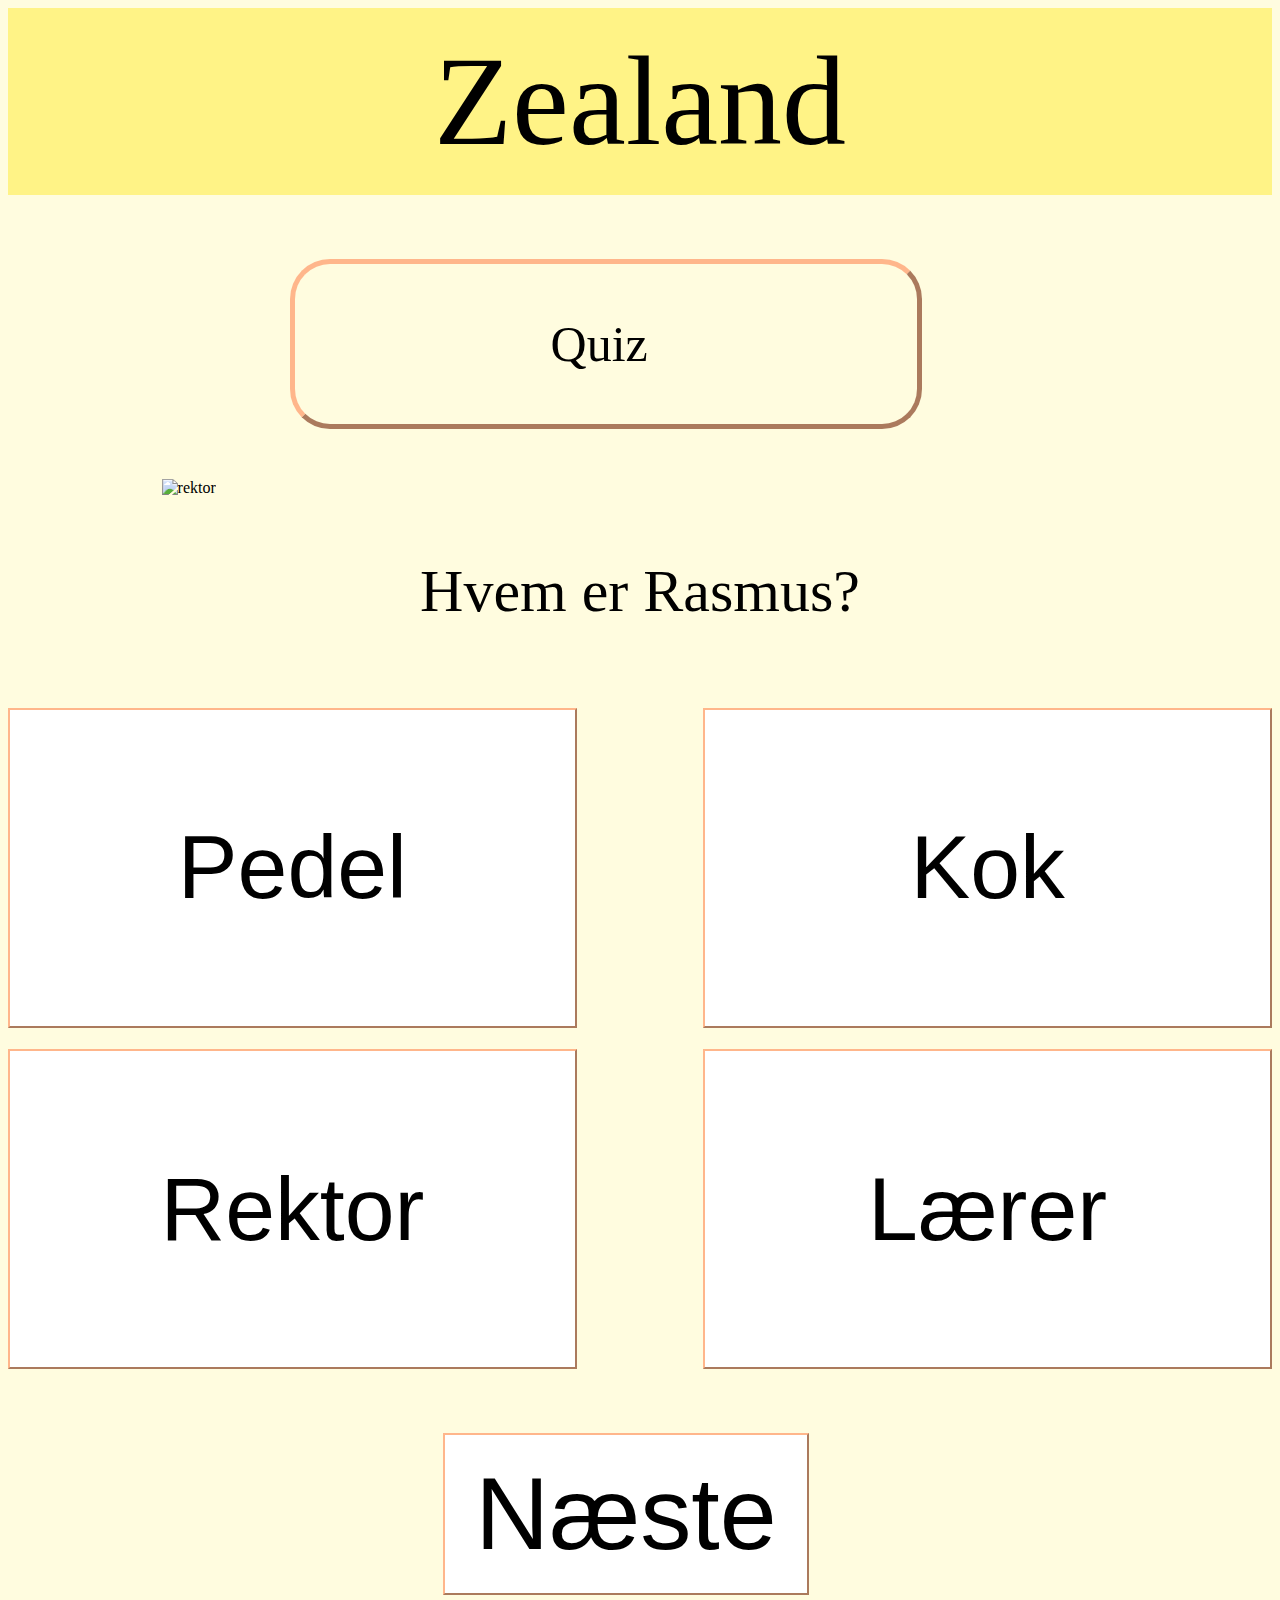
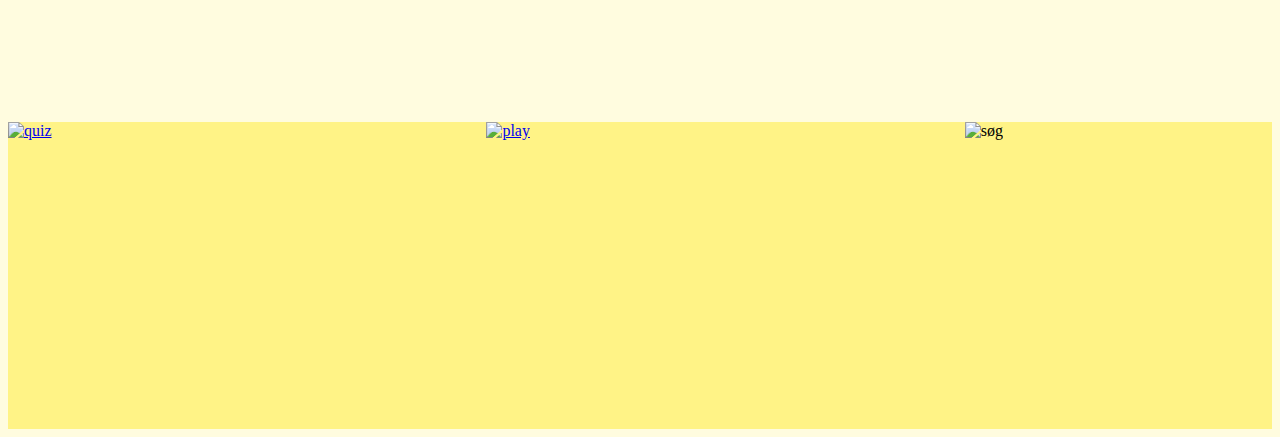
==== index.html @ 9ae35753 "titel ændring" ====
<!DOCTYPE html>
<html lang="en">
<head>
  <meta charset="UTF-8">
  <title>Quiz</title>
  <link rel="stylesheet" href="styles.css">
</head>
<body>

<div class="Zealand">
  Zealand
</div>


<div>
  <p id="Quiz">
    Quiz
  </p>
</div>

<img src="fotos/Skærmbillede%202024-10-02%20kl.%2019.19.56.png" alt="rektor" class="rektor">

<p class="spørgsmål1" id="rasmus">
  Hvem er Rasmus?
</p>


<div class="container">
  <button class="svar" id="svar1">Pedel</button>
  <button class="svar" id="svar2">Kok</button>
  <button class="svar correct" id="svar3">Rektor</button>
  <button class="svar" id="svar4">Lærer</button>
</div>


<button id="næste">
  Næste
</button>


<div class="container2">
  <a class="fot" href="index.html"><img src="fotos/%3F.png" alt="quiz" class="foto"></a>
  <a class="fot" href="video.html"><img src="fotos/play.png" alt="play" class="foto"></a>
  <a class="fot"><img src="fotos/søg.png" alt="søg" class="foto1"></a>
</div>



<script src="java.js"></script>
</body>
</html>
---- styles.css ----
body{
    background-color: #FFFCDF;
}


.Zealand{
    font-size: 10vw;
    background-color: #fff386;
    padding: 20px 20px;text-align: center;
}


#Quiz{
    padding: 4vw 20vw;
    font-size: 50px;
    color: #000000;
    margin-left: 22vw;
    border-radius: 40px;
    border-color: #ffb68b;
    border-width: 5px;
    margin-top: 5vw;
    border-style: outset;
    width: 110px;
}

.rektor{
    width: 75vw;
    height: 65vw;
    margin-left: 12vw;
}

.spørgsmål1{
    font-size: 60px;
    text-align: center;
}


.container {
    display: flex; /*Flex er en layoutmodel, der gør det nemt at justere, arrangere og fordele plads blandt elementer inden i containeren.*/
    flex-wrap: wrap; /*hvis denne fjernes rykker knapperne sig*/
    justify-content: space-between;
    width: 100%; /* Eller en fast bredde efter behov */
}

.svar {
    height: 25vw;
    width: 45%; /* Så der er plads til to knapper ved siden af hinanden */
    margin-top: 1.7%;
    font-size: 7vw; /* Tilpasset tekststørrelse */
    text-align: center; /* Centrerer teksten */
    background-color: #ffffff; /* Baggrundsfarve på knappen */
    color: #000000; /* Tekstfarve */
    cursor: pointer;
    border-color: #ffb68b;

}

.svar1{
    height: 25vw;
    width: 45%; /* Så der er plads til to knapper ved siden af hinanden */
    margin-top: 1.7%;
    font-size: 7vw; /* Tilpasset tekststørrelse */
    text-align: center; /* Centrerer teksten */
    background-color: #ffffff; /* Baggrundsfarve på knappen */
    color: #000000; /* Tekstfarve */
    padding: 10px;
    cursor: pointer;
    border-color: #ffb68b;
}

.svar:hover {
    background-color: #ffb68b; /* Ændret baggrundsfarve ved hover */
}

/*de to koder for neden gør at når man trkker på det rigtige svar lyser den rød eller grøn*/
.correct:hover {
    background-color: #45a049; /* Ændret baggrundsfarve ved hover */
}



.container2 {
    display: flex; /*Flex er en layoutmodel, der gør det nemt at justere, arrangere og fordele plads blandt elementer inden i containeren.*/
    flex-wrap: wrap; /*hvis denne fjernes rykker knapperne sig*/
    background-color: #fff386;
    justify-content: space-between;
    margin-top: 10%;
}

.fot {
    height: 24vw;
    width: 24vw; /* Så der er plads til to knapper ved siden af hinanden */
    cursor: pointer;
    border-color: #fff386;
    background-color: #fff386;
}

.foto{
    height: 24vw;
    width: 26vw; /* Så der er plads til to knapper ved siden af hinanden */
}


.foto1{
    height: 24vw;
    width: 24vw; /* Så der er plads til to knapper ved siden af hinanden */
}


#næste{
    font-size: 8vw;
    background-color: white;
    margin-left: 34vw;
    margin-top: 5vw;
    border-color: #ffb68b;
    padding: 20px 30px;
}


/*--------------Ny kode til video siden ----------------------*/

.guide{
    font-size: 6vw;
}

.it{
    font-size: 4vw;
    padding-left: 5vw;
}

.video1{
    padding-top: 3vw ;
    padding-bottom: 8vw;
    background-color: white;
    border-radius: 5vw;
}

.video2{
    margin-top: 5vw;
    padding-top: 3vw ;
    padding-bottom: 8vw;
    background-color: white;
    border-radius: 5vw;
}

.video{
    padding-left: 5vw;
}

.ofte{
    font-size: 6vw;
}

.spørgsmål1\.1{
    padding-bottom: 8vw;
    padding-top: 3vw;
    background-color: white;
    border-radius: 5vw;
    padding-left: 5vw;
}

.spørgsmål1\.2{
    padding-bottom: 8vw;
    padding-top: 3vw;
    background-color: white;
    border-radius: 5vw;
    padding-left: 5vw;
    margin-top: 4vw;
}
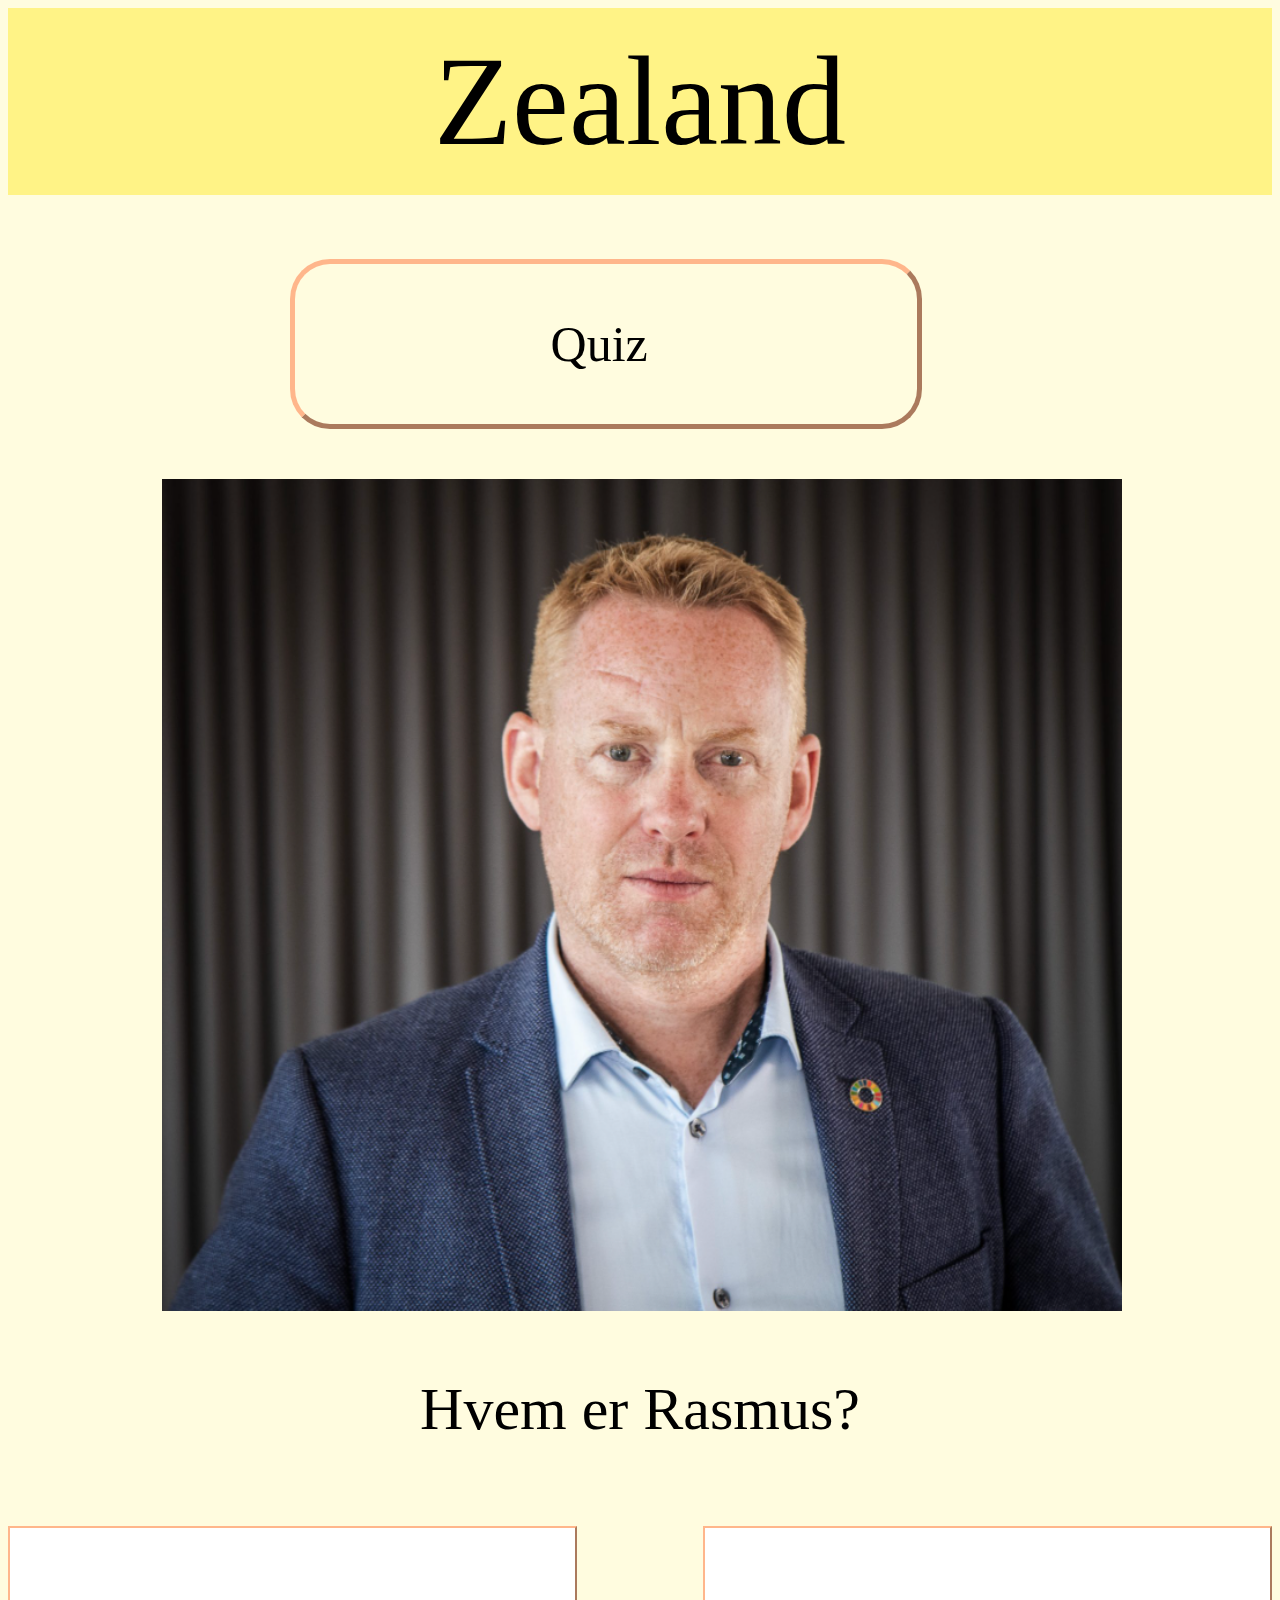
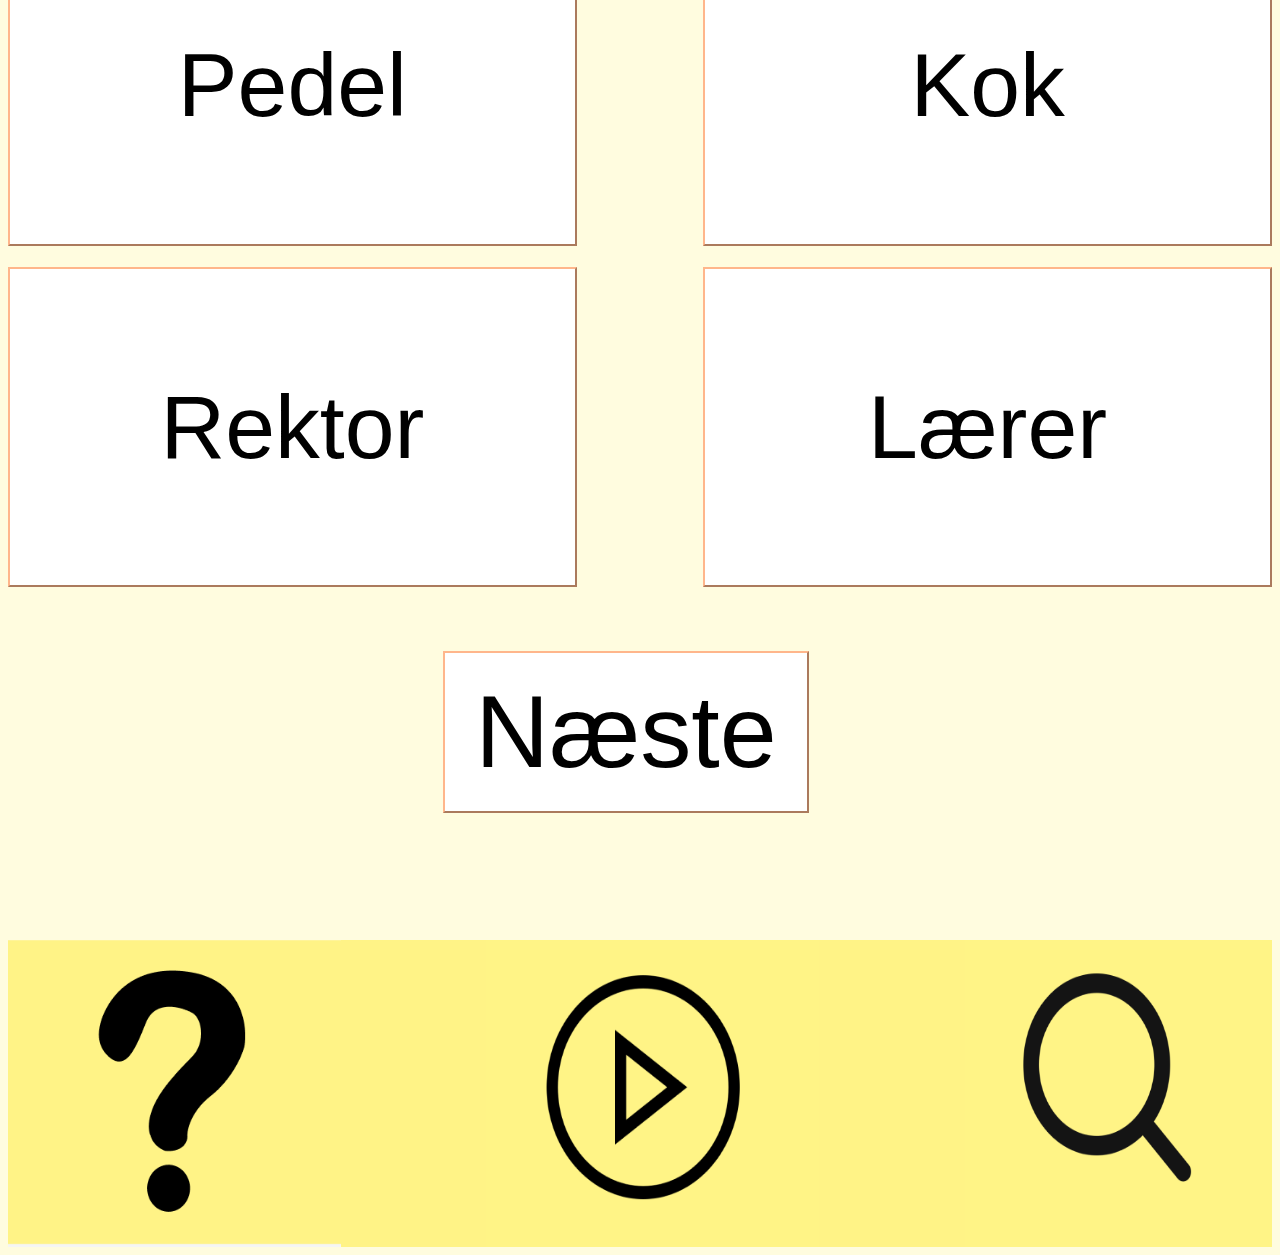
==== commit 9785128c: "titel ændring" ====
--- a/index.html
+++ b/index.html
@@ -18,7 +18,7 @@
   </p>
 </div>
 
-<img src="fotos/Skærmbillede%202024-10-02%20kl.%2019.19.56.png" alt="rektor" class="rektor">
+<img src="Fotos/Skærmbillede%202024-10-02%20kl.%2019.19.56.png" alt="rektor" class="rektor">
 
 <p class="spørgsmål1" id="rasmus">
   Hvem er Rasmus?
@@ -39,9 +39,9 @@
 
 
 <div class="container2">
-  <a class="fot" href="index.html"><img src="fotos/%3F.png" alt="quiz" class="foto"></a>
-  <a class="fot" href="video.html"><img src="fotos/play.png" alt="play" class="foto"></a>
-  <a class="fot"><img src="fotos/søg.png" alt="søg" class="foto1"></a>
+  <a class="fot" href="index.html"><img src="Fotos/%3F.png" alt="quiz" class="foto"></a>
+  <a class="fot" href="video.html"><img src="Fotos/play.png" alt="play" class="foto"></a>
+  <a class="fot"><img src="Fotos/søg.png" alt="søg" class="foto1"></a>
 </div>
 
 
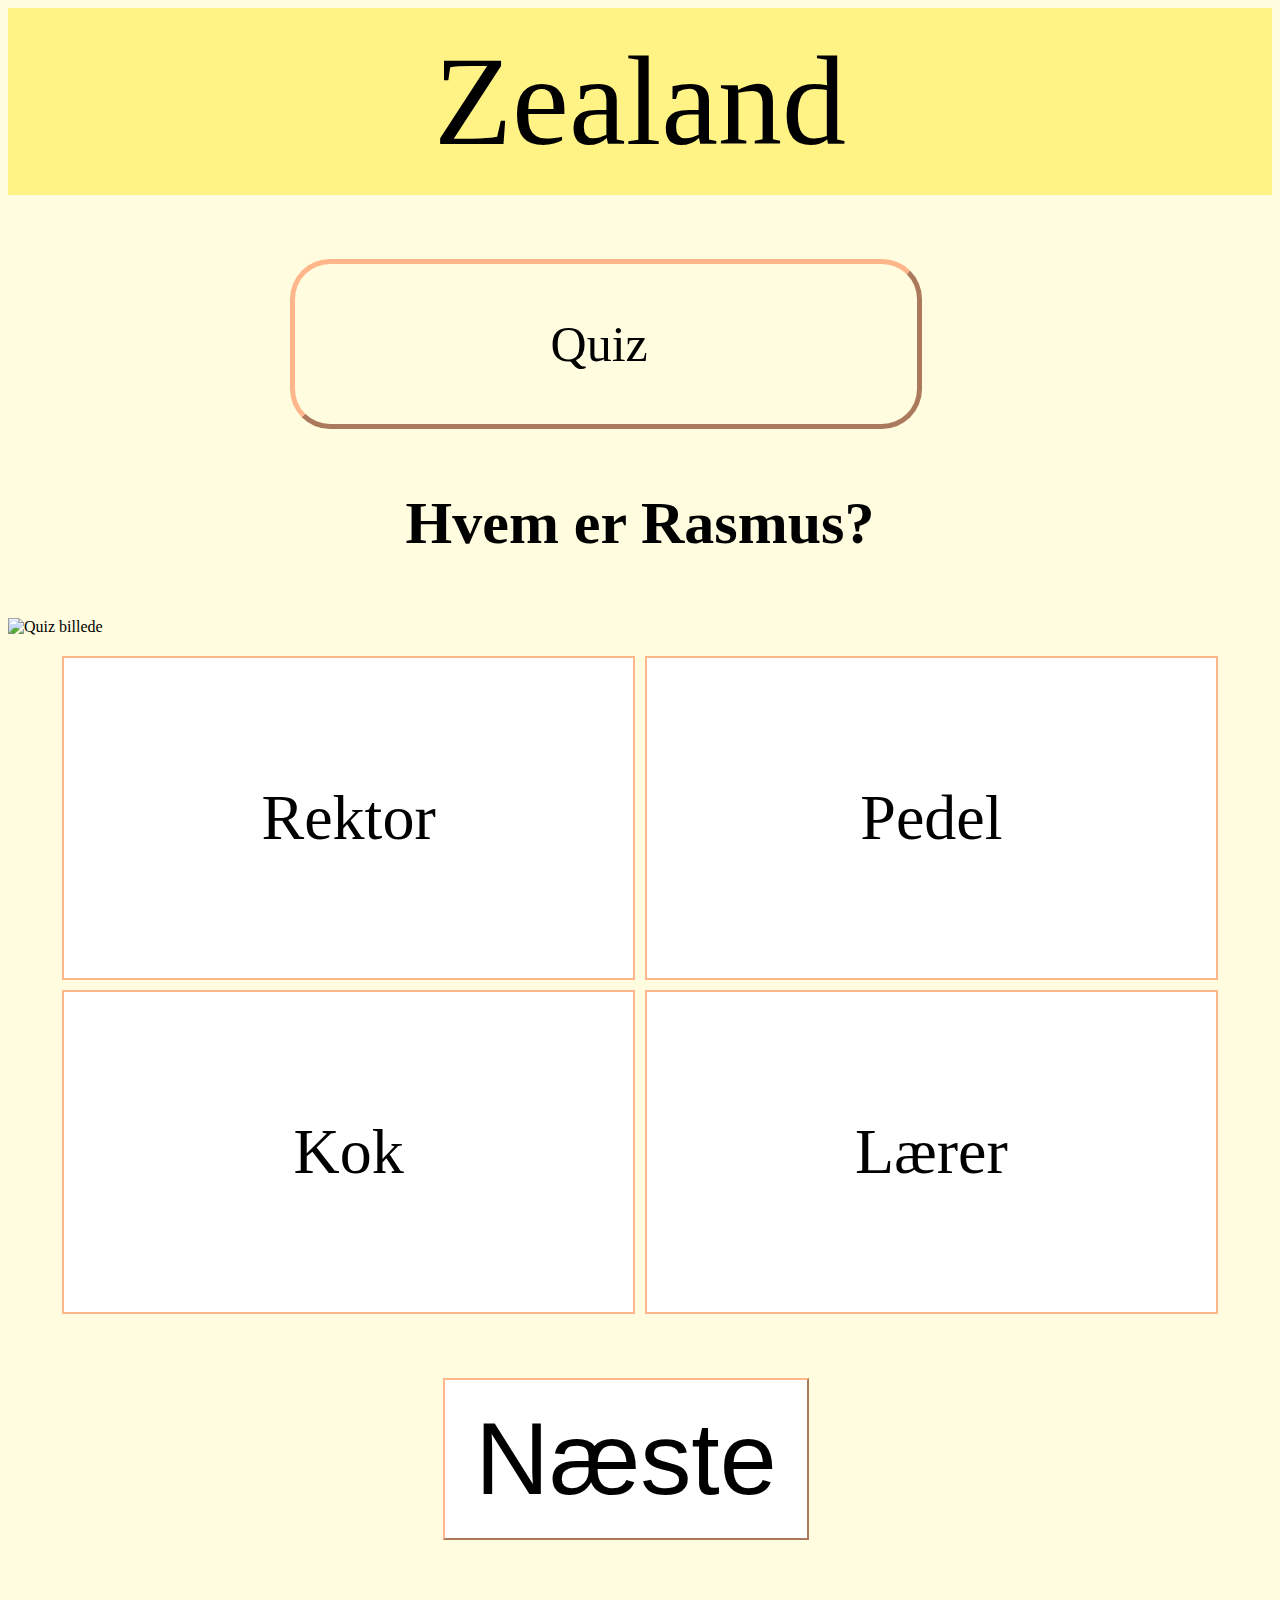
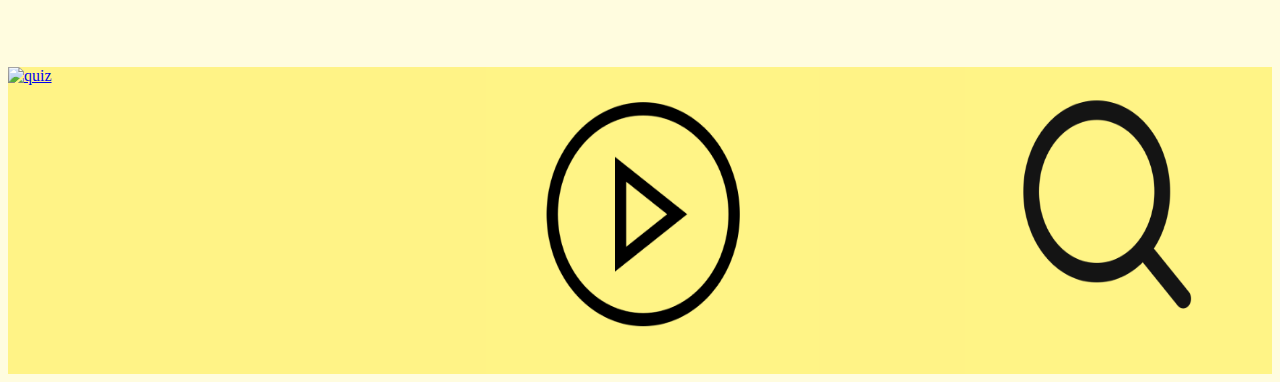
==== commit e9685a54: "opdatering af kode" ====
--- a/index.html
+++ b/index.html
@@ -18,28 +18,25 @@
   </p>
 </div>
 
-<img src="Fotos/Skærmbillede%202024-10-02%20kl.%2019.19.56.png" alt="rektor" class="rektor">
-
-<p class="spørgsmål1" id="rasmus">
-  Hvem er Rasmus?
-</p>
 
 
-<div class="container">
-  <button class="svar" id="svar1">Pedel</button>
-  <button class="svar" id="svar2">Kok</button>
-  <button class="svar correct" id="svar3">Rektor</button>
-  <button class="svar" id="svar4">Lærer</button>
+<div>
+  <h3 id="spørgsmål">Spørgsmål her</h3>
+  <img id="billede" src="Fotos/" alt="Quiz billede" style="max-width: 100%; height: auto;">
+  <div id="valgmuligheder">
+    <div class="valgmulighed" id="valgmulighed1" onclick="tjekSvar(0)">Valgmulighed 1</div>
+    <div class="valgmulighed" id="valgmulighed2" onclick="tjekSvar(1)">Valgmulighed 2</div>
+    <div class="valgmulighed" id="valgmulighed3" onclick="tjekSvar(2)">Valgmulighed 3</div>
+    <div class="valgmulighed" id="valgmulighed4" onclick="tjekSvar(3)">Valgmulighed 4</div>
+  </div>
 </div>
 
+<button id="næsteKnapp" onclick="næste()">Næste</button>
 
-<button id="næste">
-  Næste
-</button>
 
 
 <div class="container2">
-  <a class="fot" href="index.html"><img src="Fotos/%3F.png" alt="quiz" class="foto"></a>
+  <a class="fot" href="index.html"><img src="Fotos/?.png" alt="quiz" class="foto"></a>
   <a class="fot" href="video.html"><img src="Fotos/play.png" alt="play" class="foto"></a>
   <a class="fot"><img src="Fotos/søg.png" alt="søg" class="foto1"></a>
 </div>
--- a/styles.css
+++ b/styles.css
@@ -23,61 +23,67 @@
     width: 110px;
 }
 
-.rektor{
+.billede{
     width: 75vw;
     height: 65vw;
     margin-left: 12vw;
-}
-
-.spørgsmål1{
-    font-size: 60px;
-    text-align: center;
+    display: block;
+    object-fit: cover;
 }
 
 
-.container {
-    display: flex; /*Flex er en layoutmodel, der gør det nemt at justere, arrangere og fordele plads blandt elementer inden i containeren.*/
-    flex-wrap: wrap; /*hvis denne fjernes rykker knapperne sig*/
-    justify-content: space-between;
-    width: 100%; /* Eller en fast bredde efter behov */
+#valgmuligheder {
+    display: flex;
+    flex-wrap: wrap; /* Tillader indpakning af elementer til næste række */
+    justify-content: center; /* Centrerer knapperne horisontalt */
+    gap: 10px; /* Afstand mellem knapperne */
+    margin-top: 20px;
 }
 
-.svar {
+
+
+.valgmulighed {
     height: 25vw;
-    width: 45%; /* Så der er plads til to knapper ved siden af hinanden */
-    margin-top: 1.7%;
-    font-size: 7vw; /* Tilpasset tekststørrelse */
+    width: 45%; /* Sørger for at to knapper kan stå ved siden af hinanden */
+    font-size: 5vw; /* Tilpasset tekststørrelse */
     text-align: center; /* Centrerer teksten */
     background-color: #ffffff; /* Baggrundsfarve på knappen */
     color: #000000; /* Tekstfarve */
     cursor: pointer;
-    border-color: #ffb68b;
-
-}
-
-.svar1{
-    height: 25vw;
-    width: 45%; /* Så der er plads til to knapper ved siden af hinanden */
-    margin-top: 1.7%;
-    font-size: 7vw; /* Tilpasset tekststørrelse */
-    text-align: center; /* Centrerer teksten */
-    background-color: #ffffff; /* Baggrundsfarve på knappen */
-    color: #000000; /* Tekstfarve */
-    padding: 10px;
-    cursor: pointer;
-    border-color: #ffb68b;
-}
-
-.svar:hover {
-    background-color: #ffb68b; /* Ændret baggrundsfarve ved hover */
-}
-
-/*de to koder for neden gør at når man trkker på det rigtige svar lyser den rød eller grøn*/
-.correct:hover {
-    background-color: #45a049; /* Ændret baggrundsfarve ved hover */
+    border: 2px solid #ffb68b; /* Gør grænsen tydeligere */
+    display: flex;
+    align-items: center; /* Centrerer tekst lodret */
+    justify-content: center; /* Centrerer tekst horisontalt */
 }
 
 
+.valgmulighed:hover {
+    background-color: #f0f0f0;
+}
+
+.rigtig {
+    background-color: #4CAF50; /* Grøn farve til rigtigt svar */
+    color: #000000;
+}
+
+.forkert {
+    background-color: #f44336; /* Rød farve til forkert svar */
+    color: #000000;
+}
+
+#næsteKnapp{
+    font-size: 8vw;
+    background-color: white;
+    margin-left: 34vw;
+    margin-top: 5vw;
+    border-color: #ffb68b;
+    padding: 20px 30px;
+}
+
+#spørgsmål{
+    font-size: 60px;
+    text-align: center;
+}
 
 .container2 {
     display: flex; /*Flex er en layoutmodel, der gør det nemt at justere, arrangere og fordele plads blandt elementer inden i containeren.*/
@@ -107,14 +113,6 @@
 }
 
 
-#næste{
-    font-size: 8vw;
-    background-color: white;
-    margin-left: 34vw;
-    margin-top: 5vw;
-    border-color: #ffb68b;
-    padding: 20px 30px;
-}
 
 
 /*--------------Ny kode til video siden ----------------------*/
@@ -166,4 +164,8 @@
     border-radius: 5vw;
     padding-left: 5vw;
     margin-top: 4vw;
-}+}
+
+
+
+
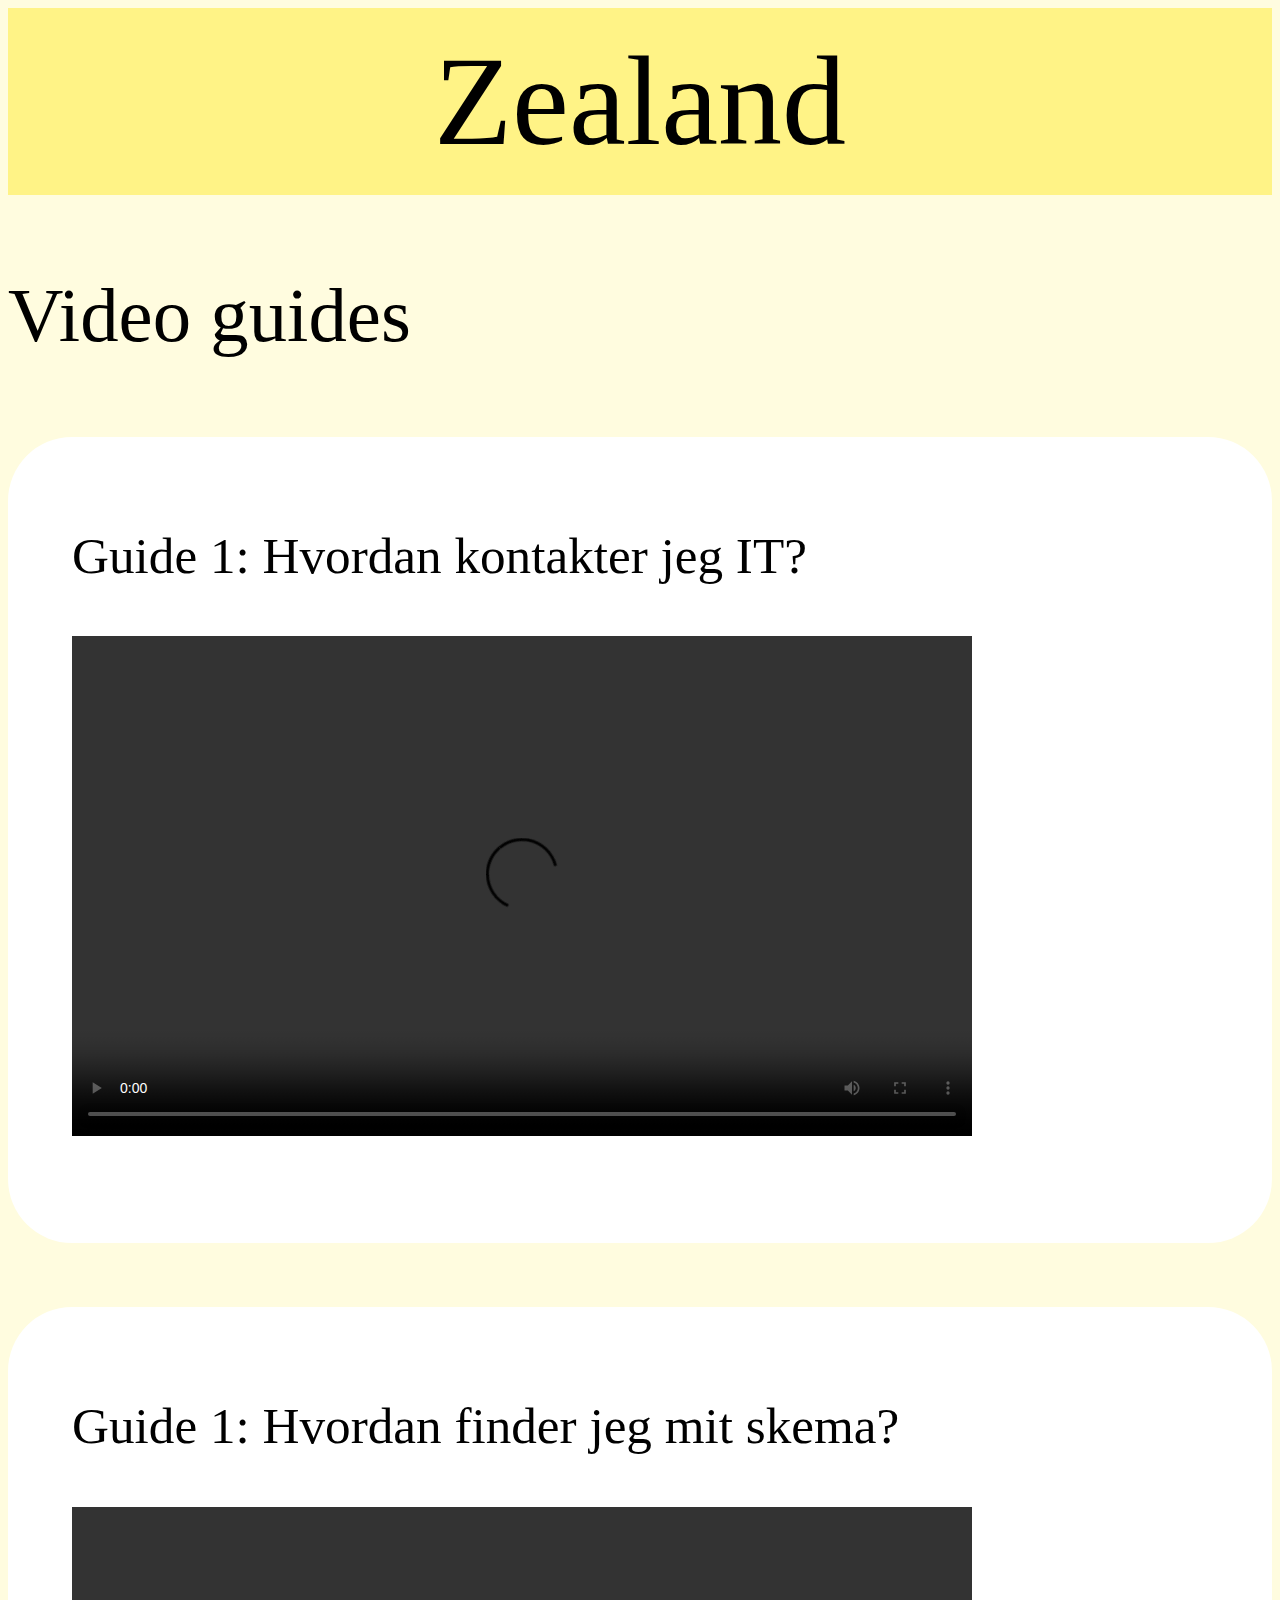
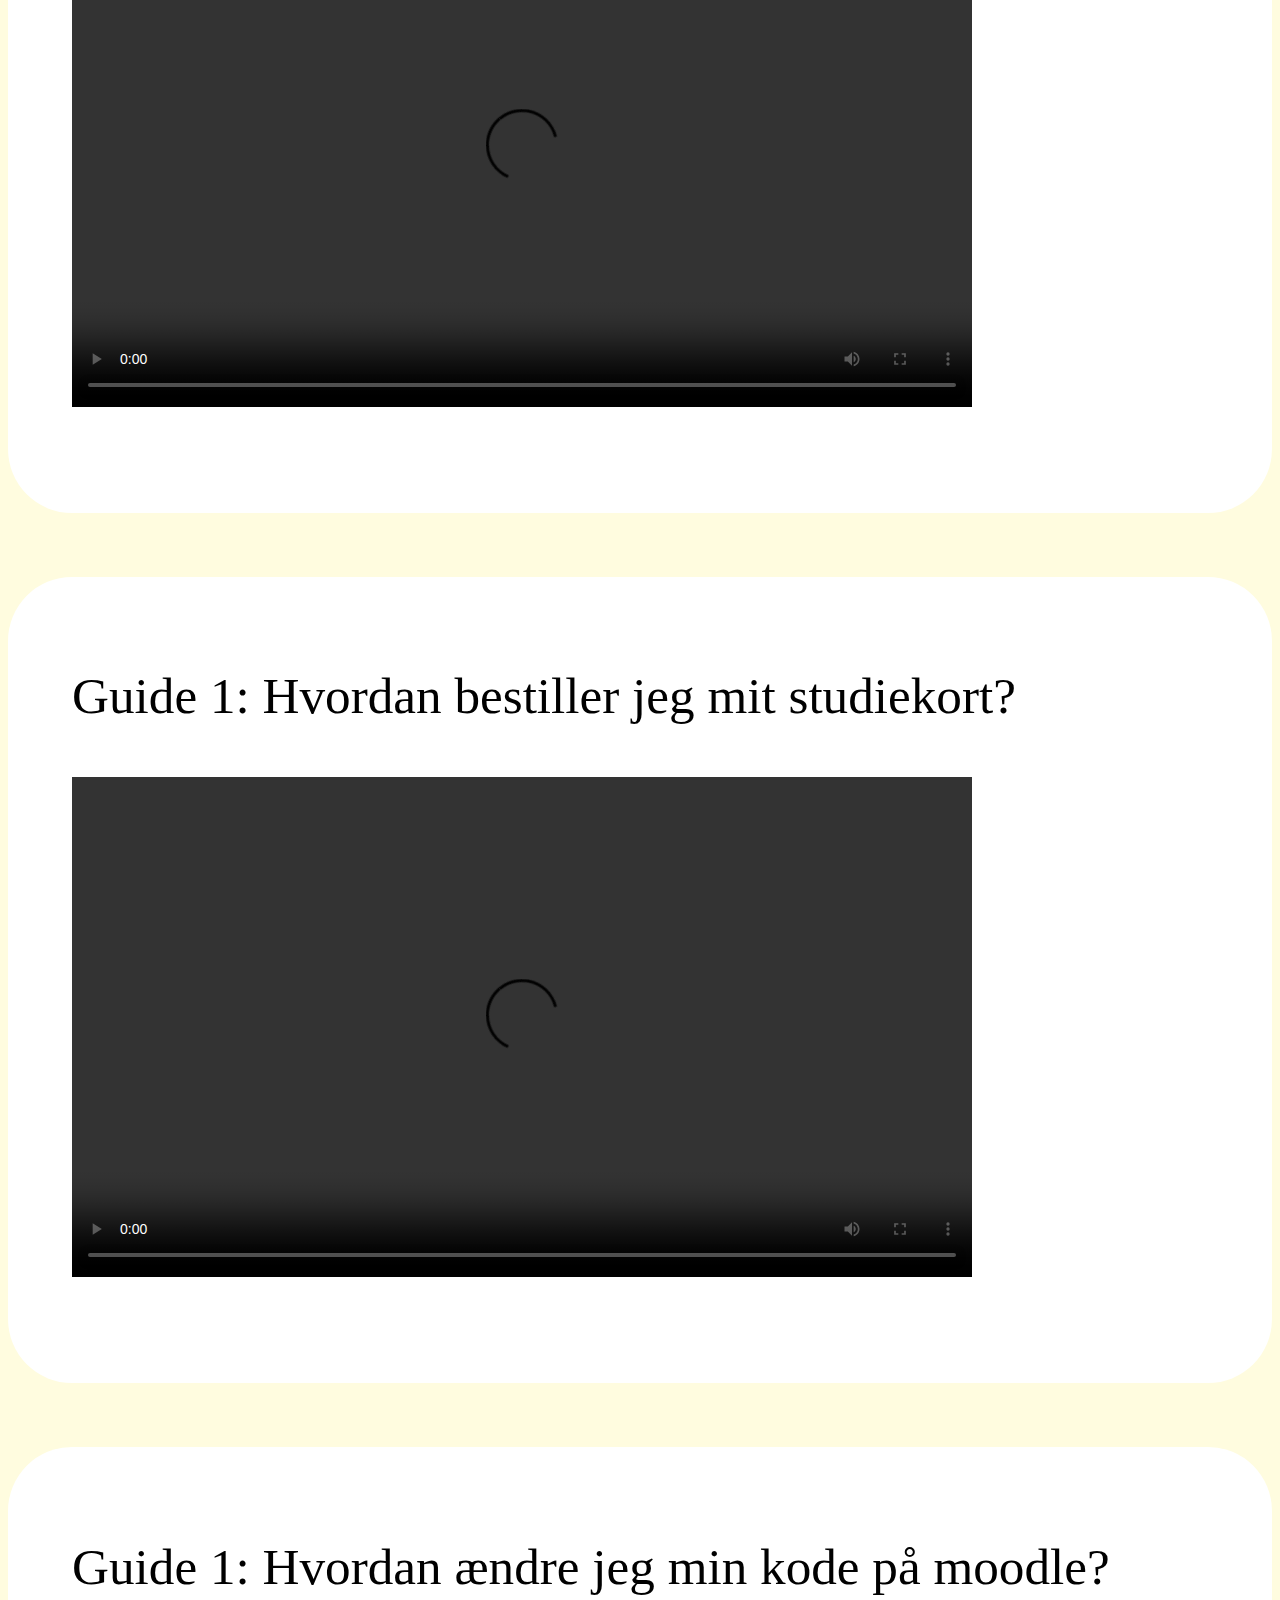
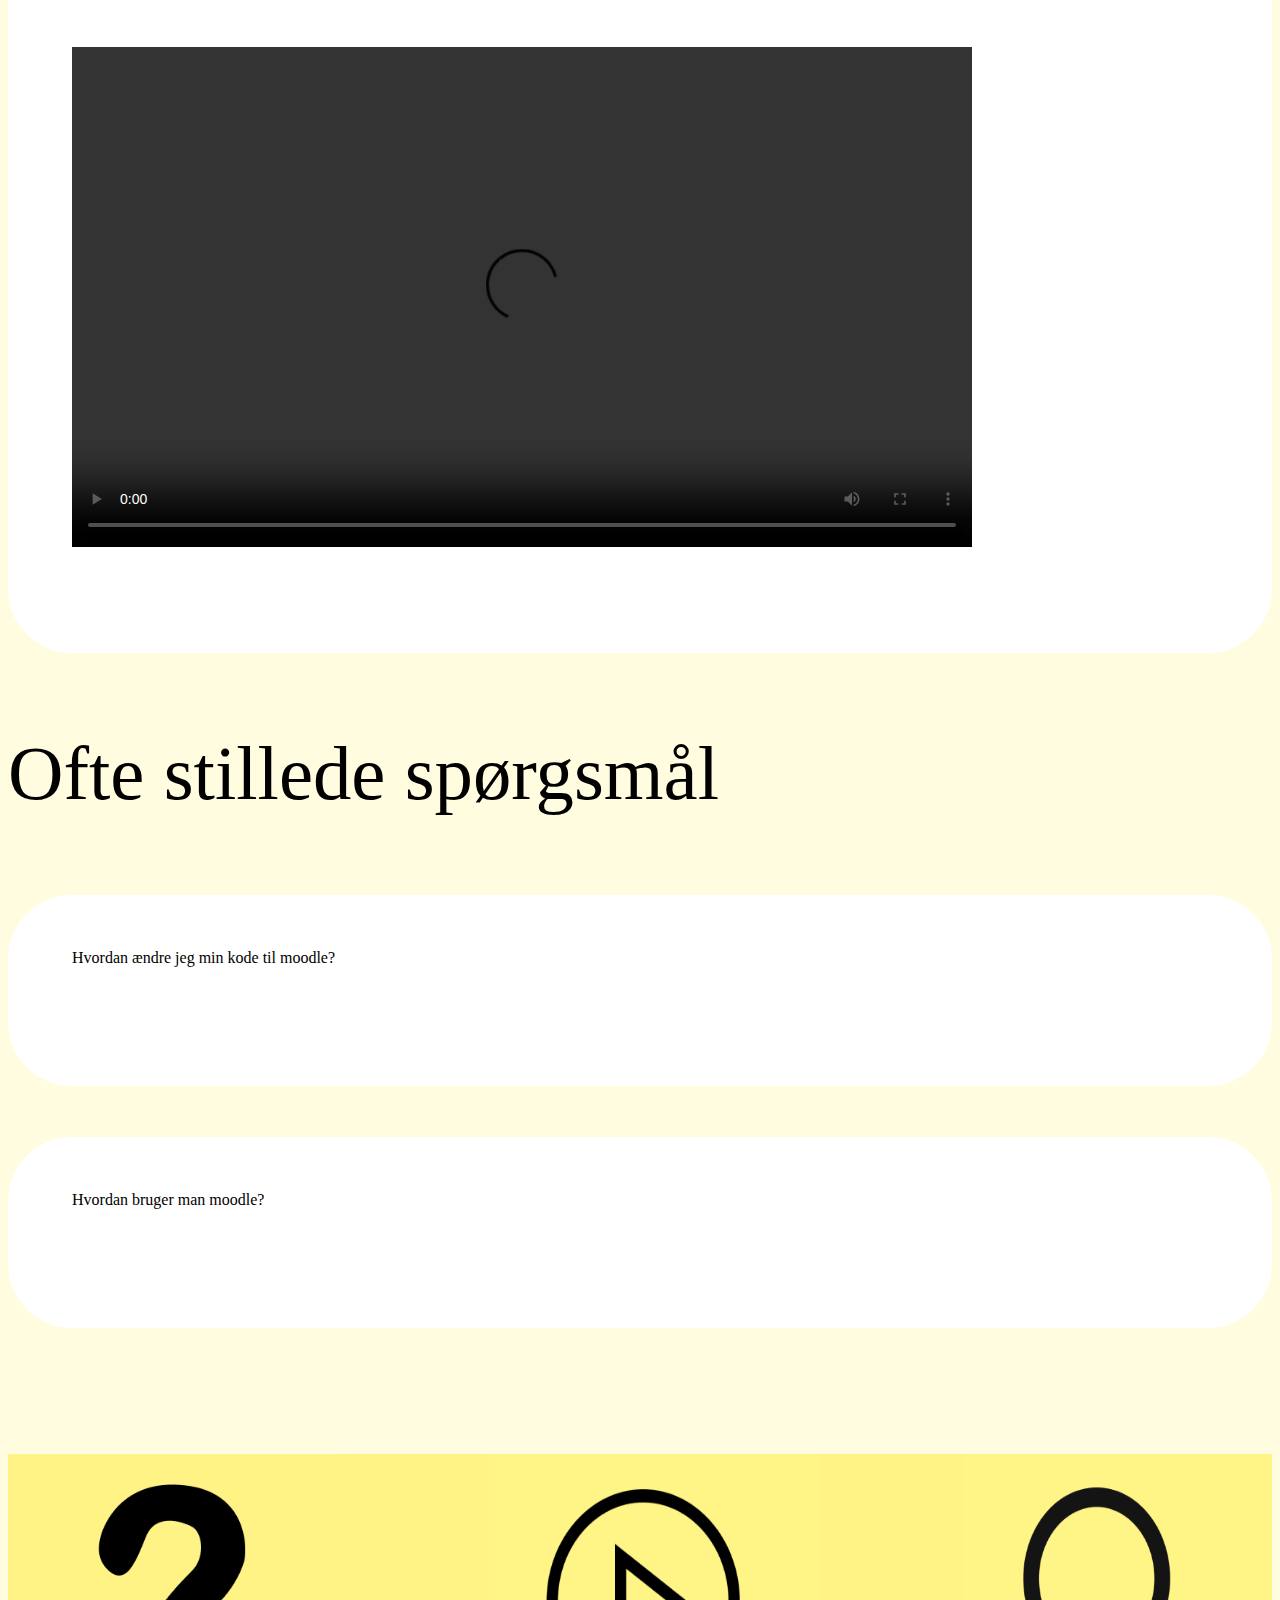
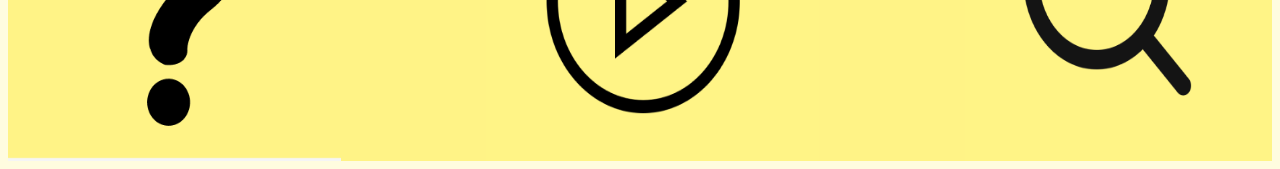
==== commit 9da6cf5d: "opdatering af kode" ====
--- a/index.html
+++ b/index.html
@@ -2,8 +2,9 @@
 <html lang="en">
 <head>
   <meta charset="UTF-8">
-  <title>Quiz</title>
+  <title>video</title>
   <link rel="stylesheet" href="styles.css">
+  <script src="java.js"></script>
 </head>
 <body>
 
@@ -12,37 +13,88 @@
 </div>
 
 
-<div>
-  <p id="Quiz">
-    Quiz
+<p class="guide">
+  Video guides
+</p>
+
+
+
+<div class="video1">
+
+  <p class="it">
+    Guide 1:
+    Hvordan kontakter jeg IT?
+  </p>
+
+  <video width="900" height="500" controls class="video">
+    <source src="Fotos/Skærmoptagelse%202024-10-03%20kl.%2010.33.41.mov" type="video/mp4">
+  </video>
+</div>
+
+
+<div class="video2">
+
+  <p class="it">
+    Guide 1:
+    Hvordan finder jeg mit skema?
+  </p>
+
+  <video width="900" height="500" controls class="video" >
+    <source src="Fotos/skema.mov" type="video/mp4">
+  </video>
+</div>
+
+
+<div class="video2">
+
+  <p class="it">
+    Guide 1:
+    Hvordan bestiller jeg mit studiekort?
+  </p>
+
+  <video width="900" height="500" controls class="video" >
+    <source src="Fotos/studiekort.mov" type="video/mp4">
+  </video>
+</div>
+
+<div class="video2">
+
+  <p class="it">
+    Guide 1:
+    Hvordan ændre jeg min kode på moodle?
+  </p>
+
+  <video width="900" height="500" controls class="video" >
+    <source src="Fotos/kode.mov" type="video/mp4">
+  </video>
+</div>
+
+
+<p class="ofte">
+  Ofte stillede spørgsmål
+</p>
+
+
+<div class="spørgsmål1.1">
+
+  <p class="kode">
+    Hvordan ændre jeg min kode til moodle?
+  </p>
+</div>
+
+<div class="spørgsmål1.2">
+
+  <p class="kode">
+    Hvordan bruger man moodle?
   </p>
 </div>
 
 
-
-<div>
-  <h3 id="spørgsmål">Spørgsmål her</h3>
-  <img id="billede" src="Fotos/" alt="Quiz billede" style="max-width: 100%; height: auto;">
-  <div id="valgmuligheder">
-    <div class="valgmulighed" id="valgmulighed1" onclick="tjekSvar(0)">Valgmulighed 1</div>
-    <div class="valgmulighed" id="valgmulighed2" onclick="tjekSvar(1)">Valgmulighed 2</div>
-    <div class="valgmulighed" id="valgmulighed3" onclick="tjekSvar(2)">Valgmulighed 3</div>
-    <div class="valgmulighed" id="valgmulighed4" onclick="tjekSvar(3)">Valgmulighed 4</div>
-  </div>
-</div>
-
-<button id="næsteKnapp" onclick="næste()">Næste</button>
-
-
-
 <div class="container2">
-  <a class="fot" href="index.html"><img src="Fotos/?.png" alt="quiz" class="foto"></a>
-  <a class="fot" href="video.html"><img src="Fotos/play.png" alt="play" class="foto"></a>
+  <a class="fot" href="quiz.html"><img src="Fotos/%3F.png" alt="quiz" class="foto"></a>
+  <a class="fot" href="index.html"><img src="Fotos/play.png" alt="play" class="foto"></a>
   <a class="fot"><img src="Fotos/søg.png" alt="søg" class="foto1"></a>
 </div>
 
-
-
-<script src="java.js"></script>
 </body>
 </html>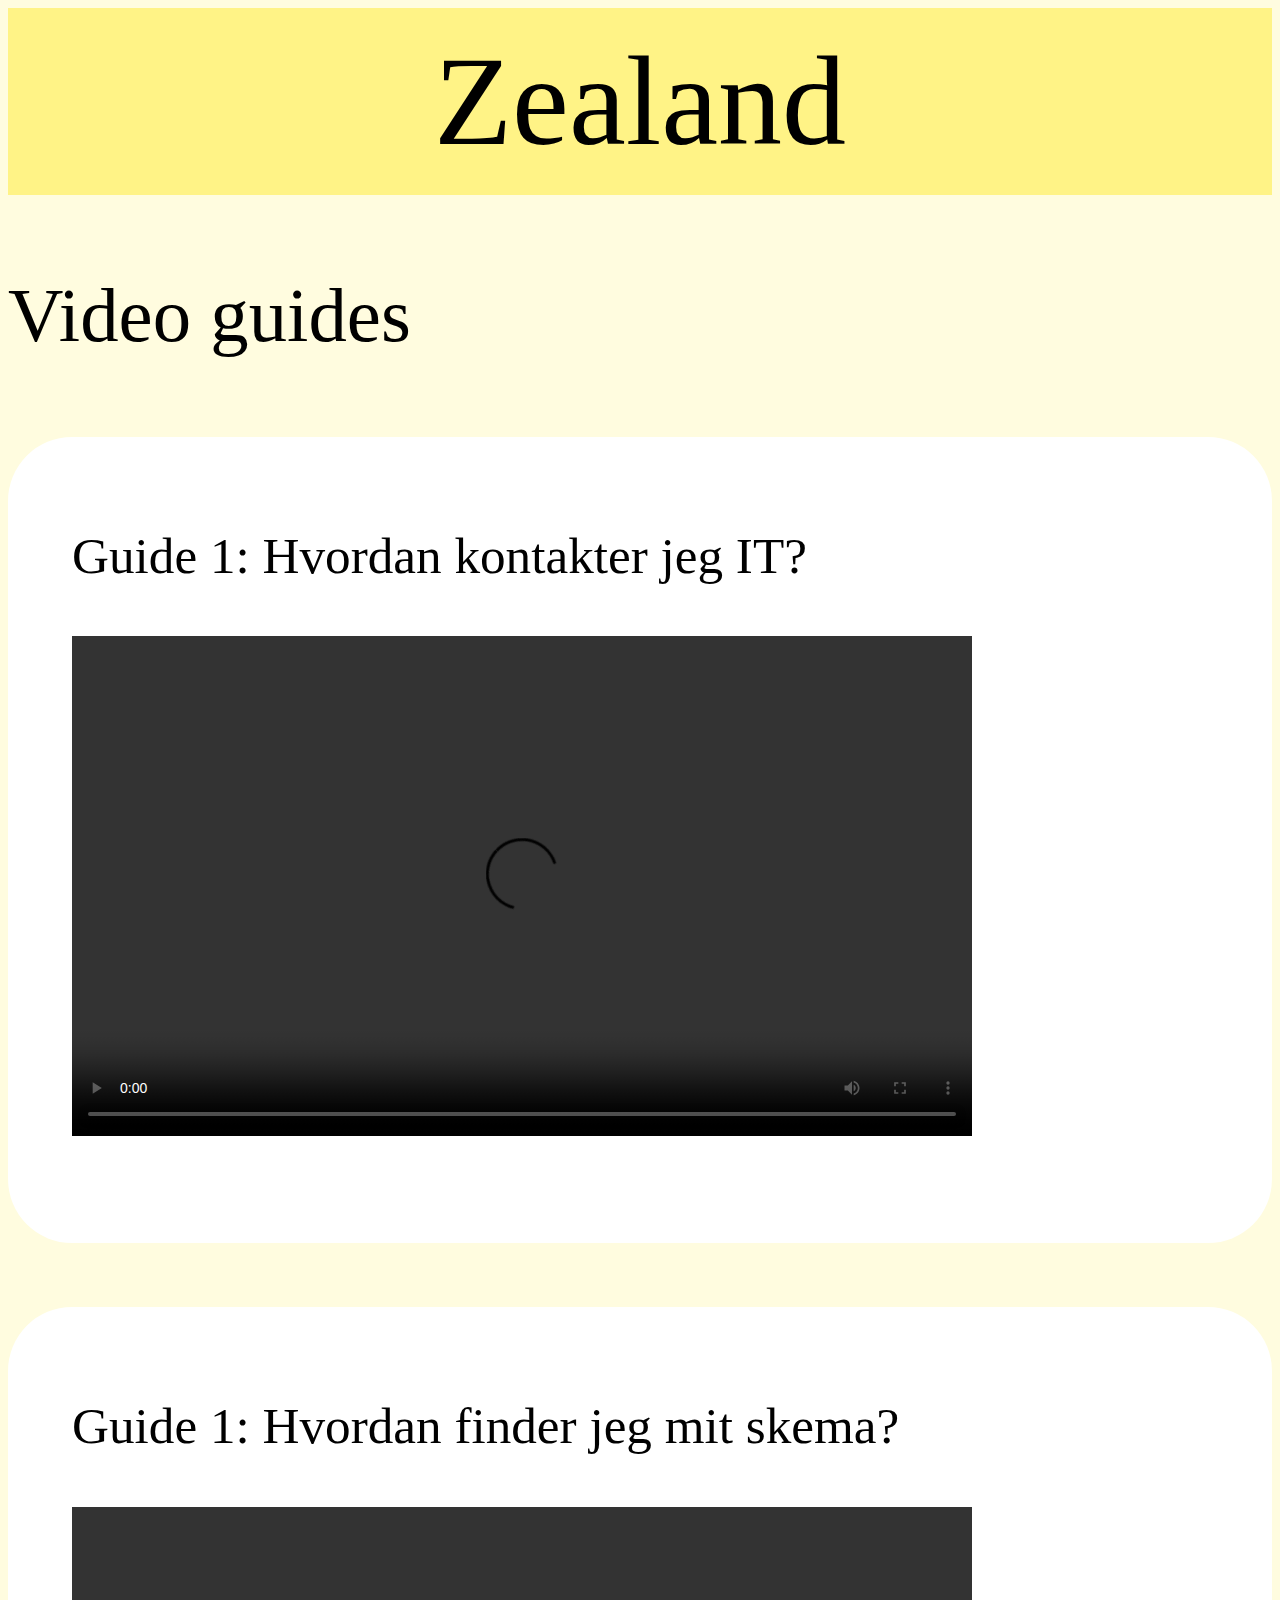
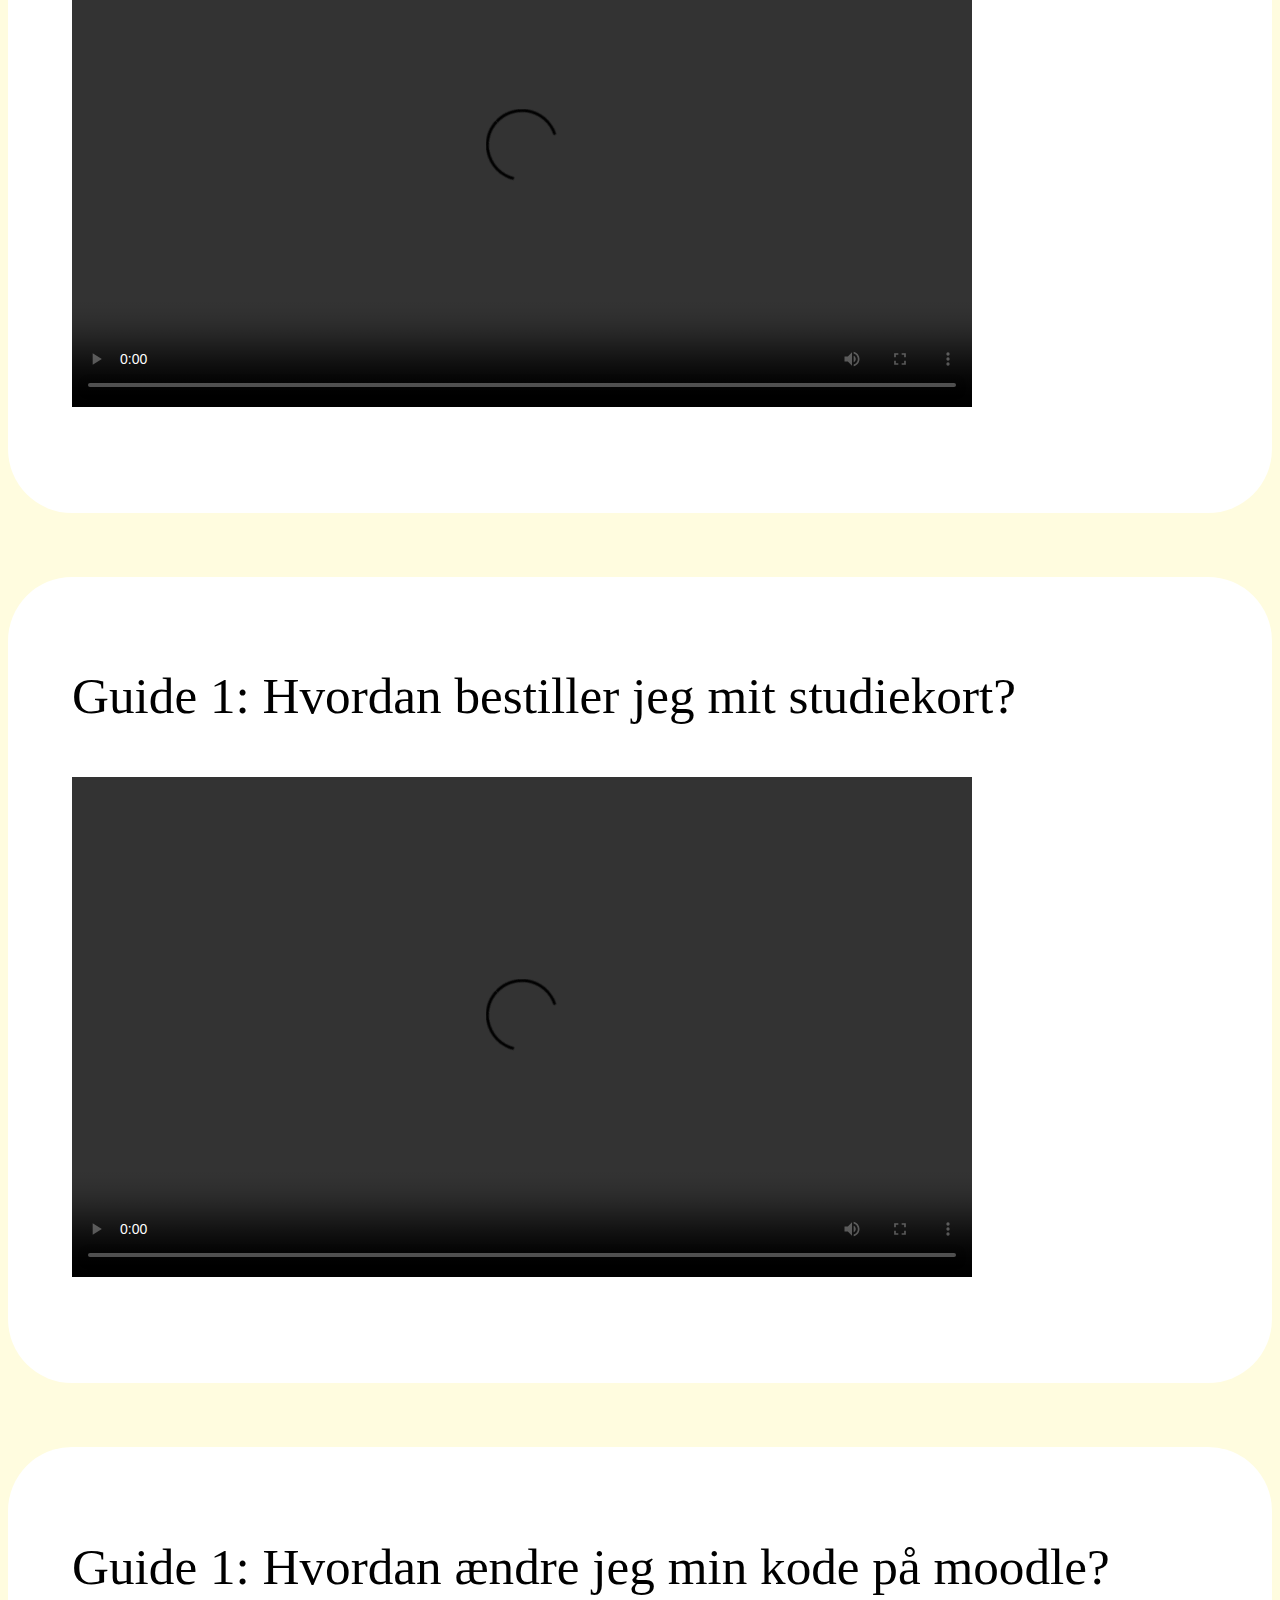
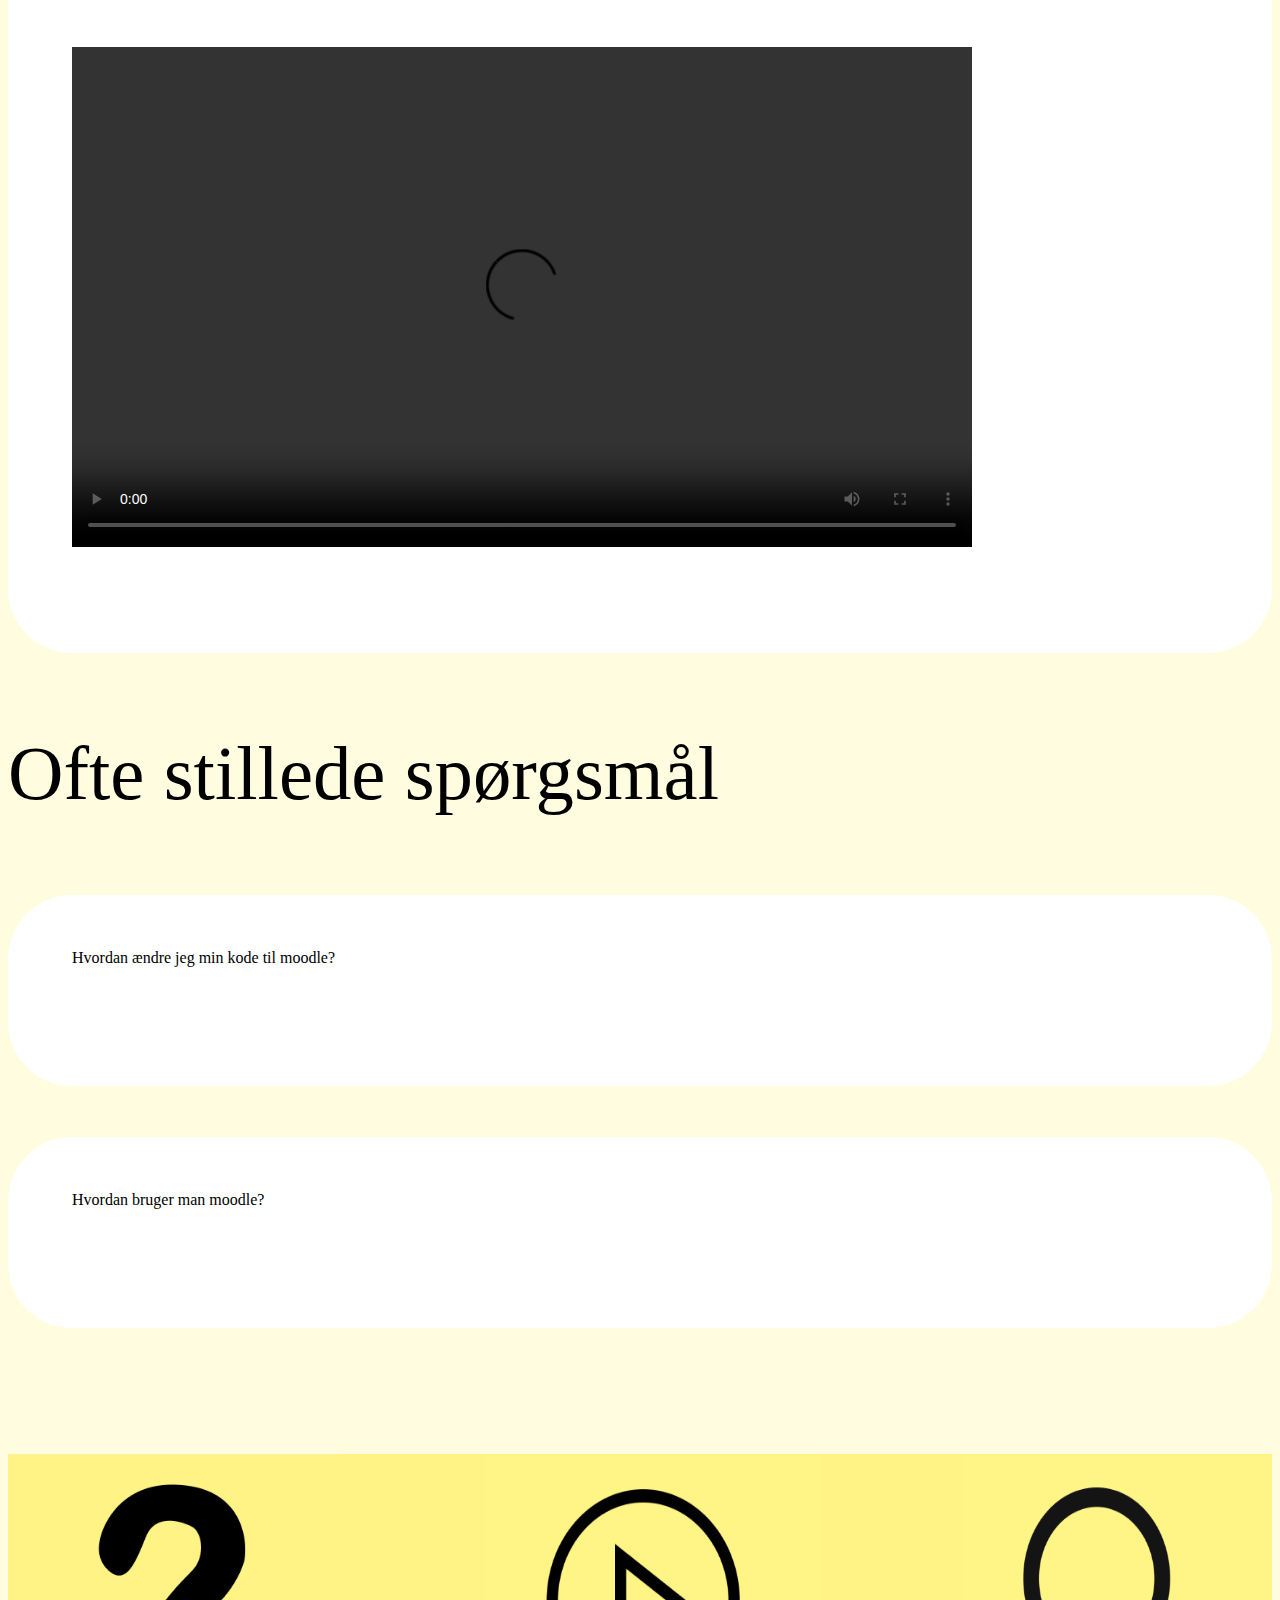
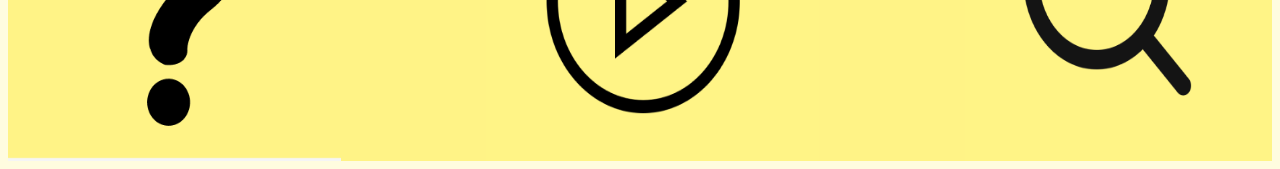
==== commit 1fdfb0d7: "opdatering af kode" ====
--- a/index.html
+++ b/index.html
@@ -91,9 +91,9 @@
 
 
 <div class="container2">
-  <a class="fot" href="quiz.html"><img src="Fotos/%3F.png" alt="quiz" class="foto"></a>
+  <a class="fot" href="quizforsidee.css"><img src="Fotos/%3F.png" alt="quiz" class="foto"></a>
   <a class="fot" href="index.html"><img src="Fotos/play.png" alt="play" class="foto"></a>
-  <a class="fot"><img src="Fotos/søg.png" alt="søg" class="foto1"></a>
+  <a class="fot"  href="søgside.html"><img src="Fotos/søg.png" alt="søg" class="foto1"></a>
 </div>
 
 </body>
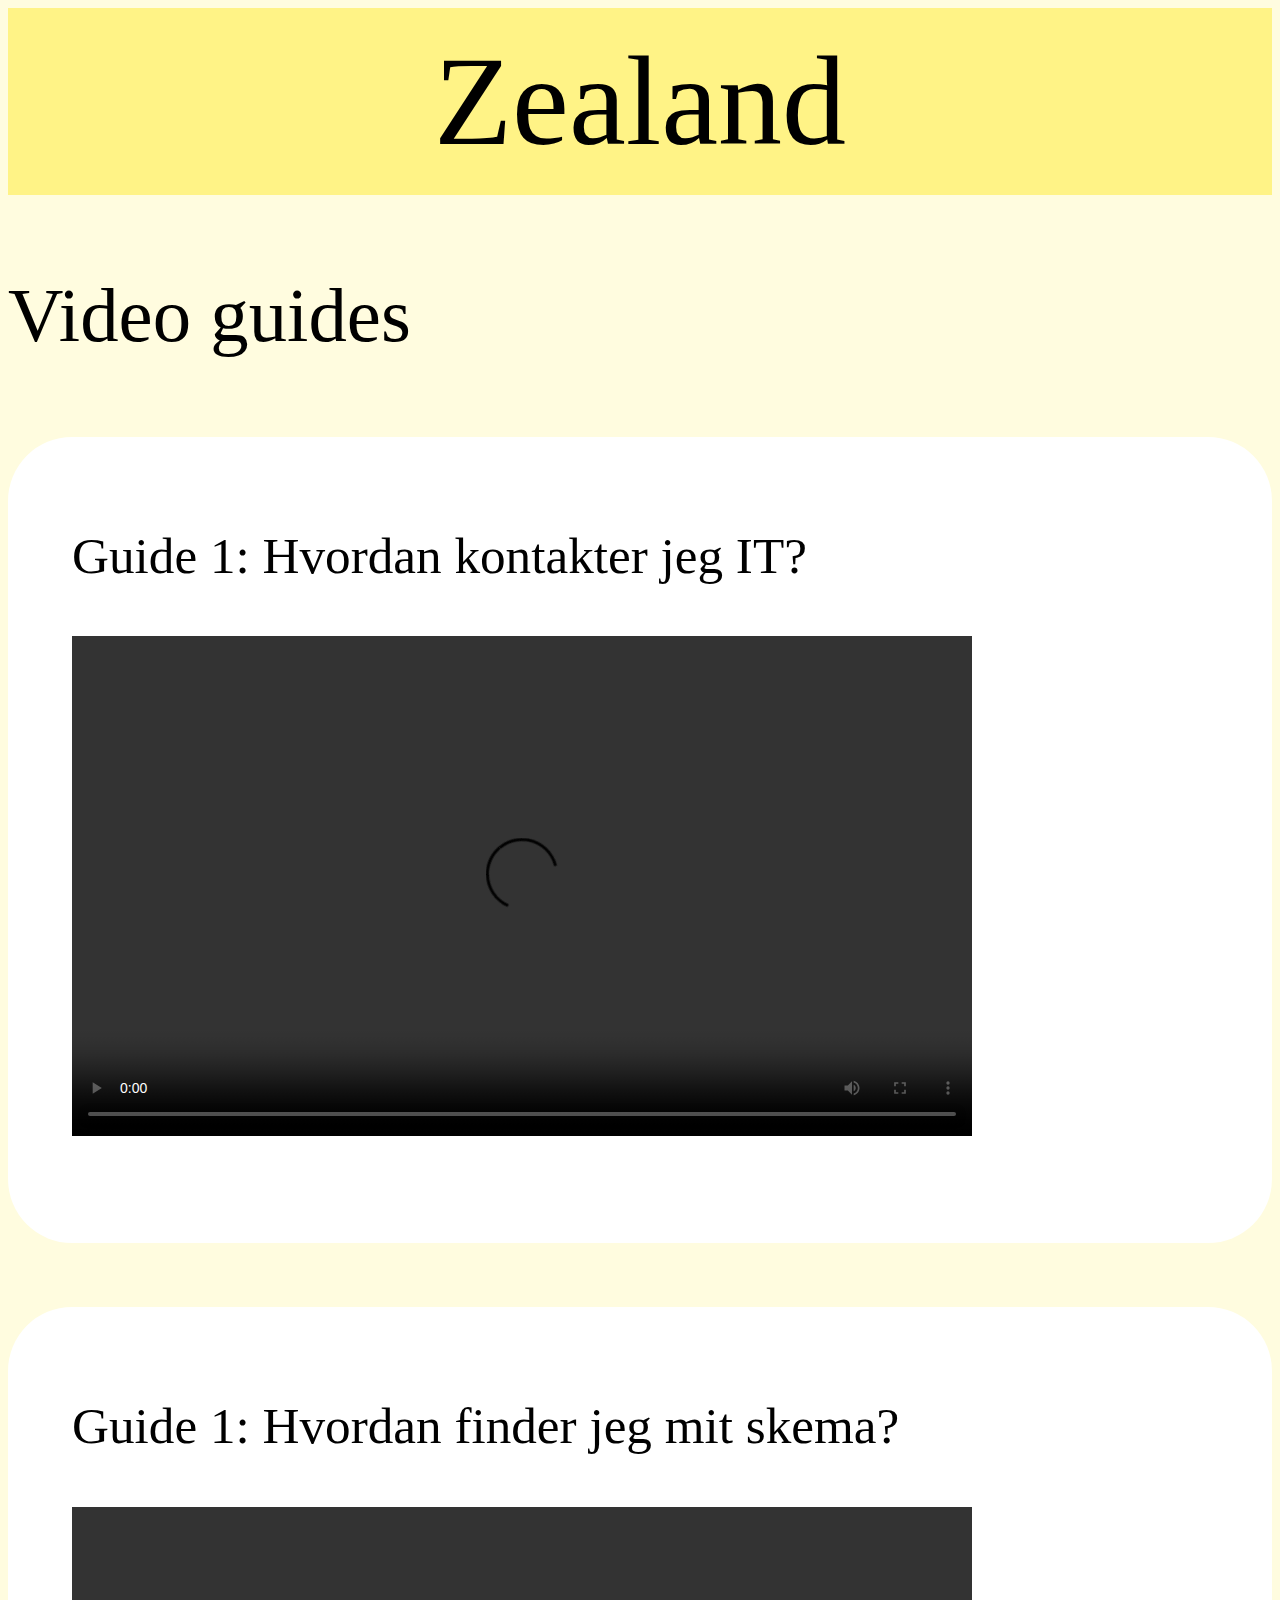
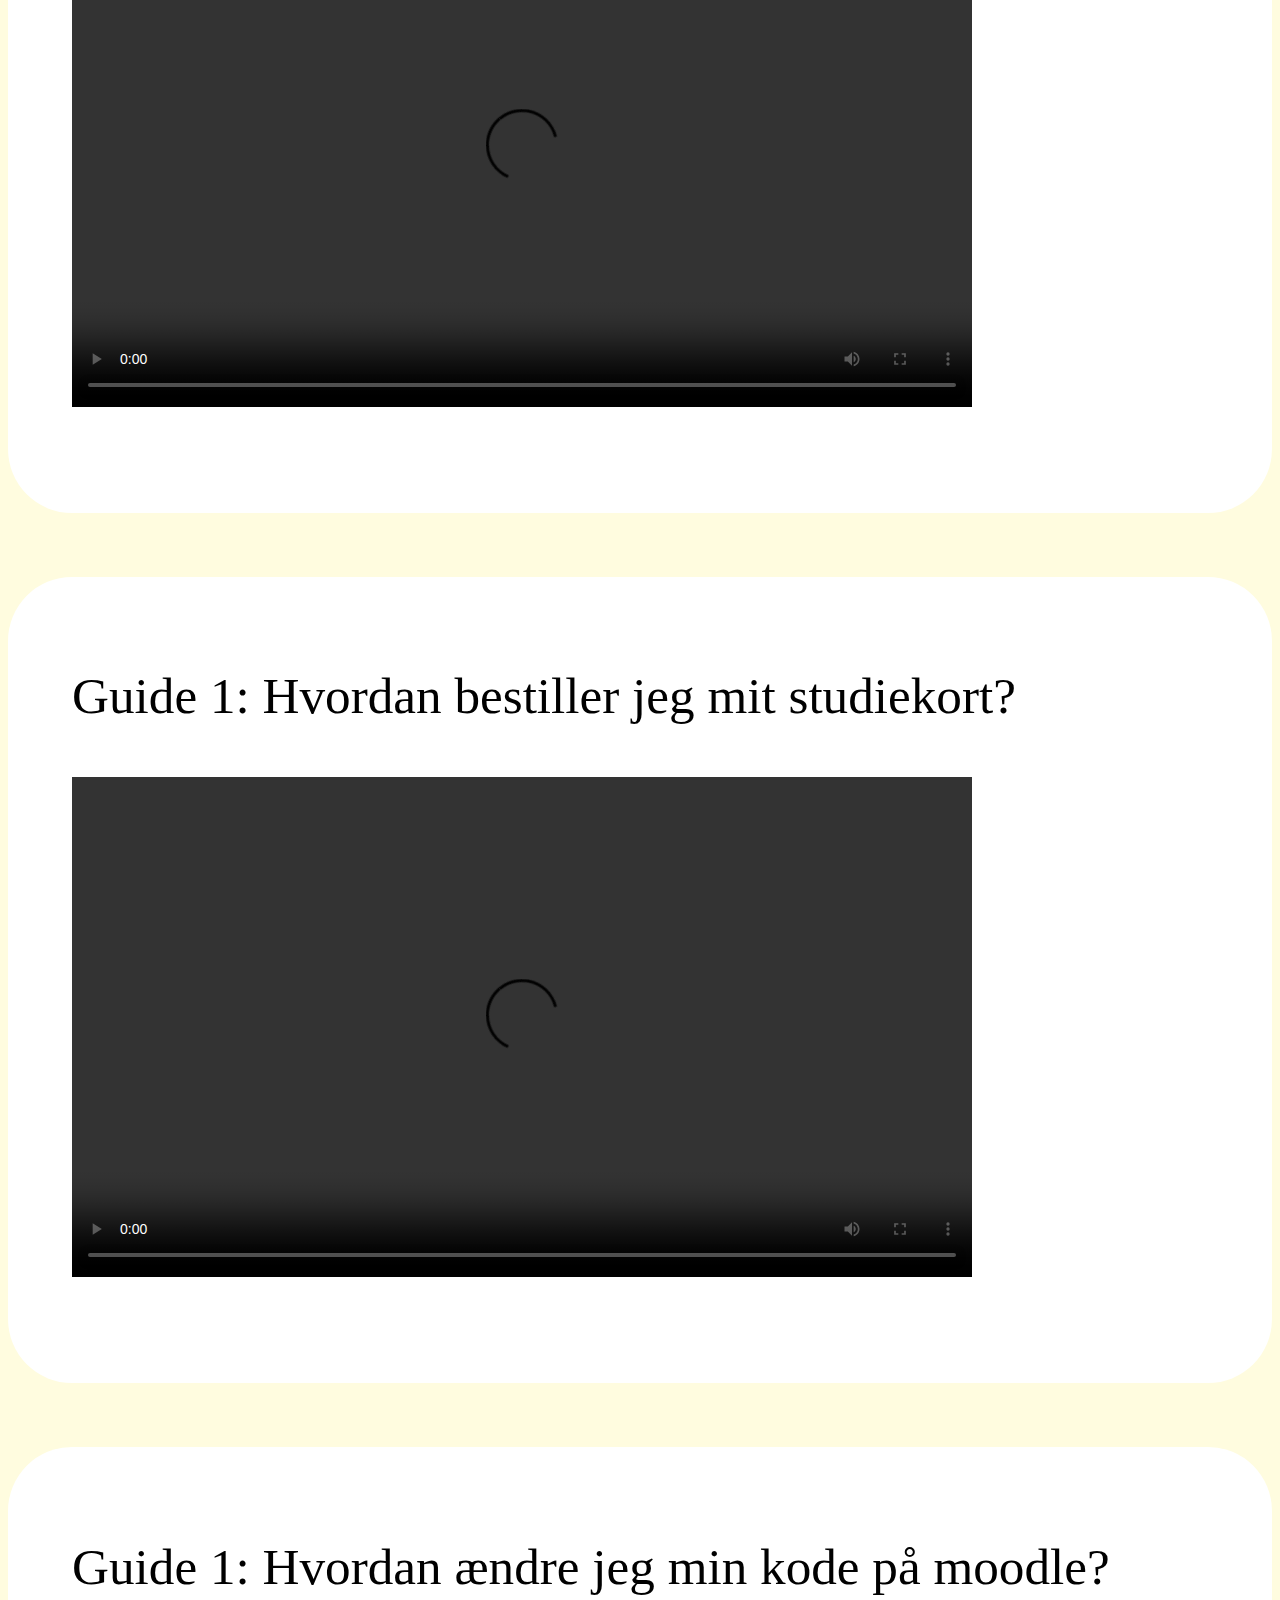
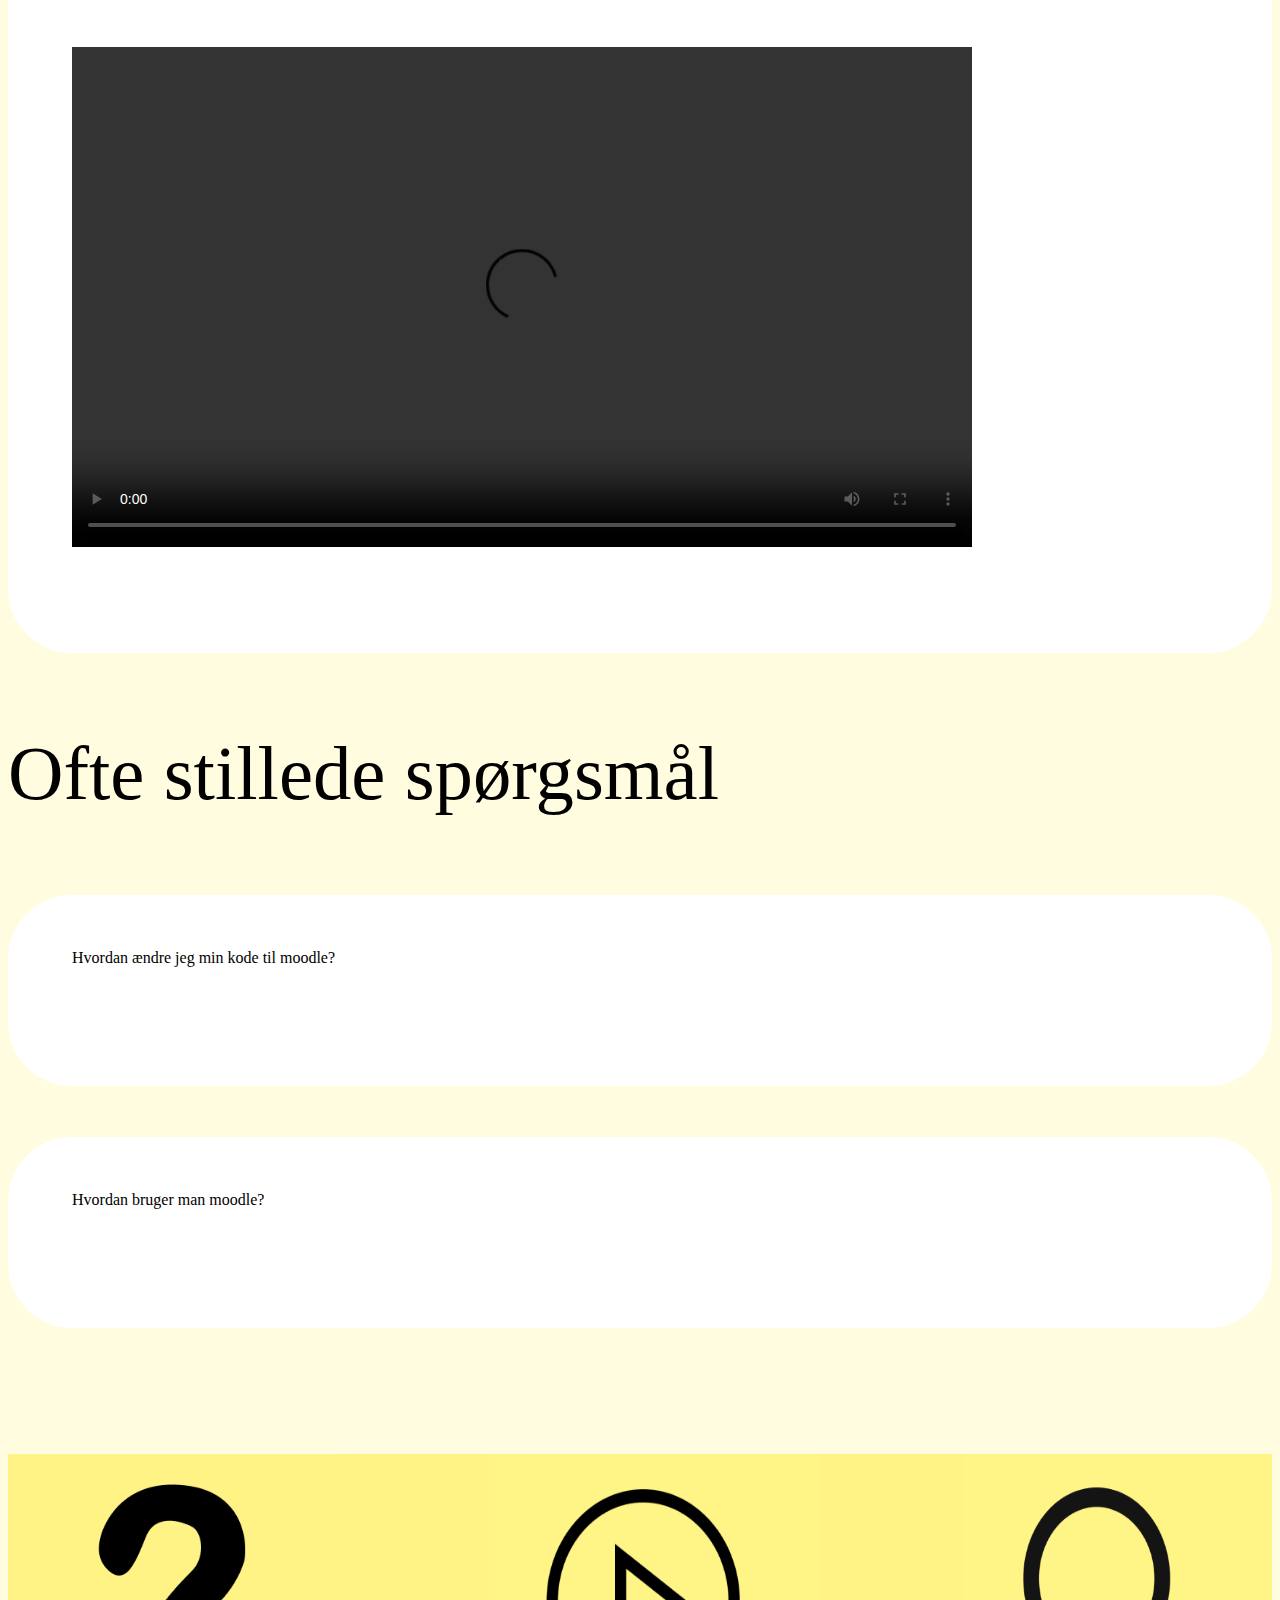
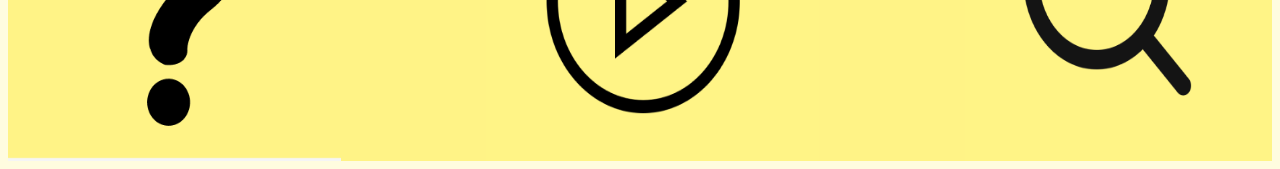
==== commit 3826f8be: "opdatering af kode" ====
--- a/index.html
+++ b/index.html
@@ -91,7 +91,7 @@
 
 
 <div class="container2">
-  <a class="fot" href="quizforsidee.css"><img src="Fotos/%3F.png" alt="quiz" class="foto"></a>
+  <a class="fot" href="quizforside.html"><img src="Fotos/%3F.png" alt="quiz" class="foto"></a>
   <a class="fot" href="index.html"><img src="Fotos/play.png" alt="play" class="foto"></a>
   <a class="fot"  href="søgside.html"><img src="Fotos/søg.png" alt="søg" class="foto1"></a>
 </div>
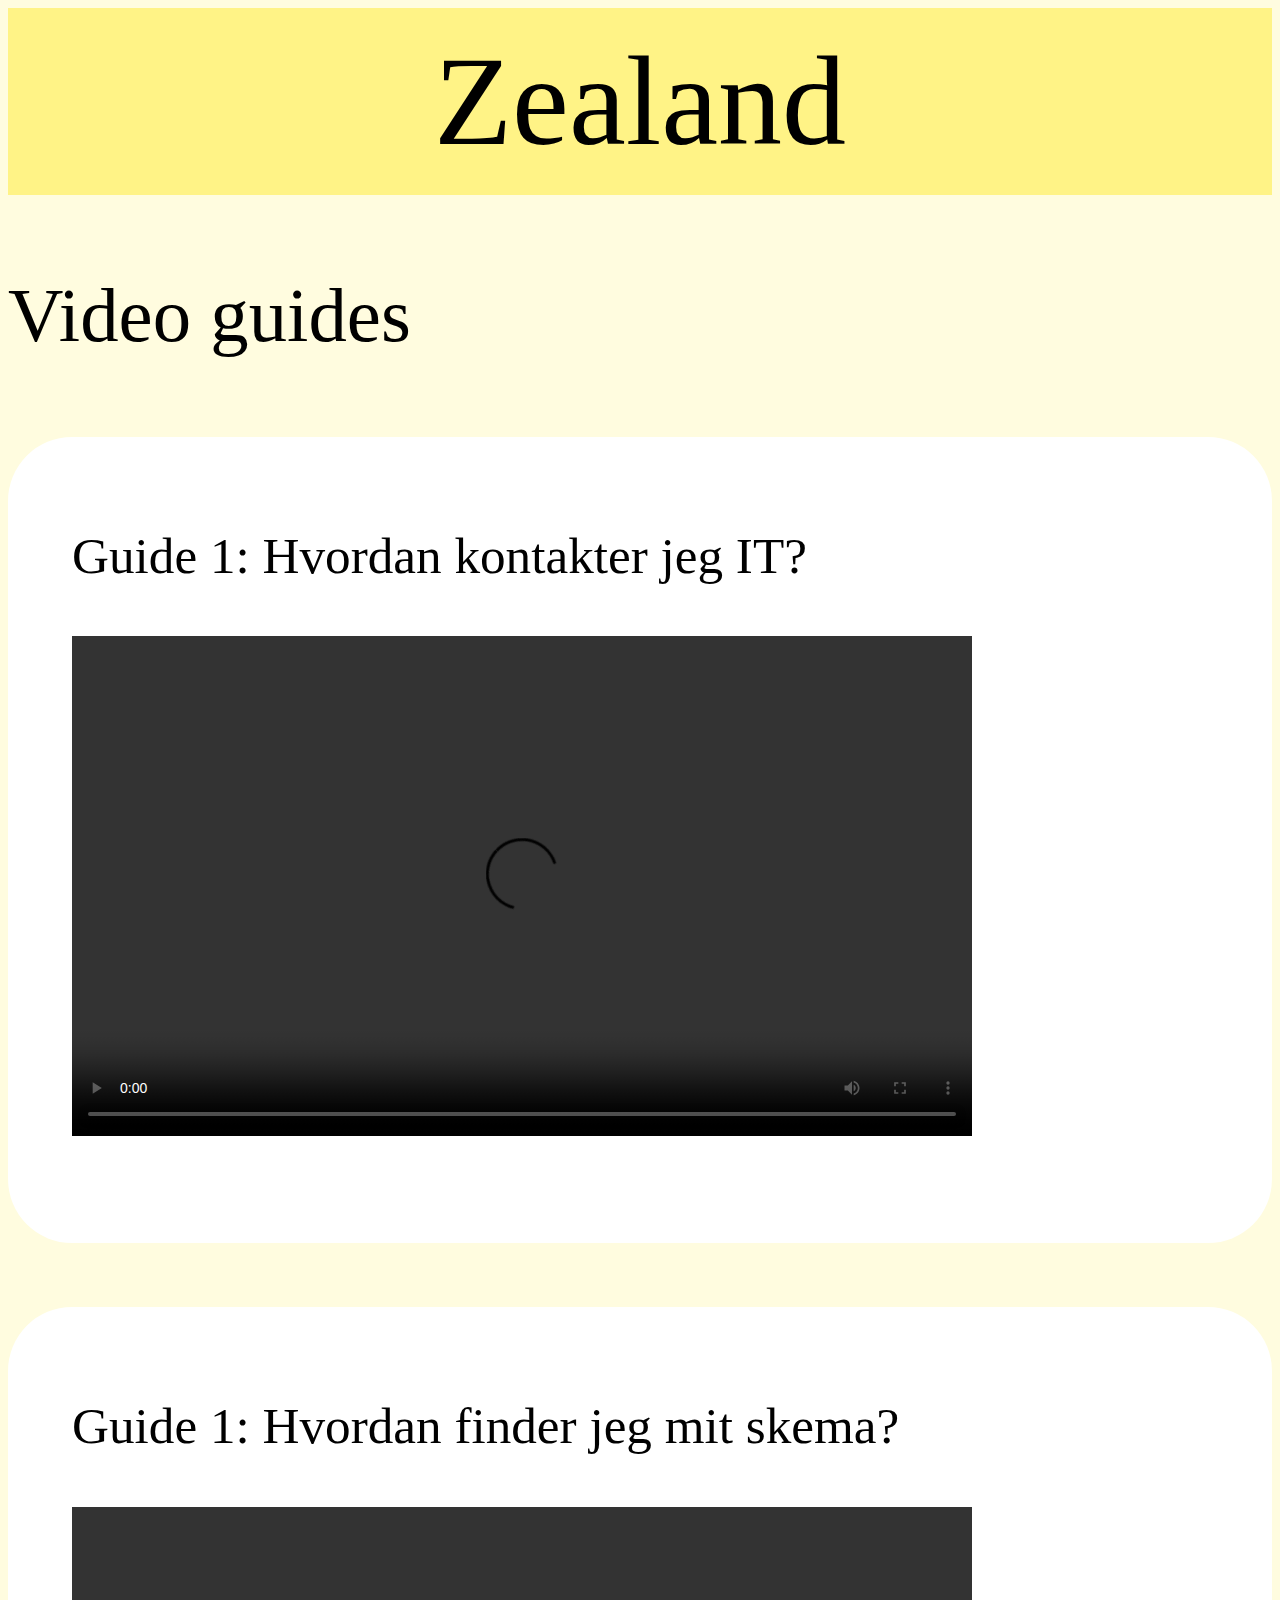
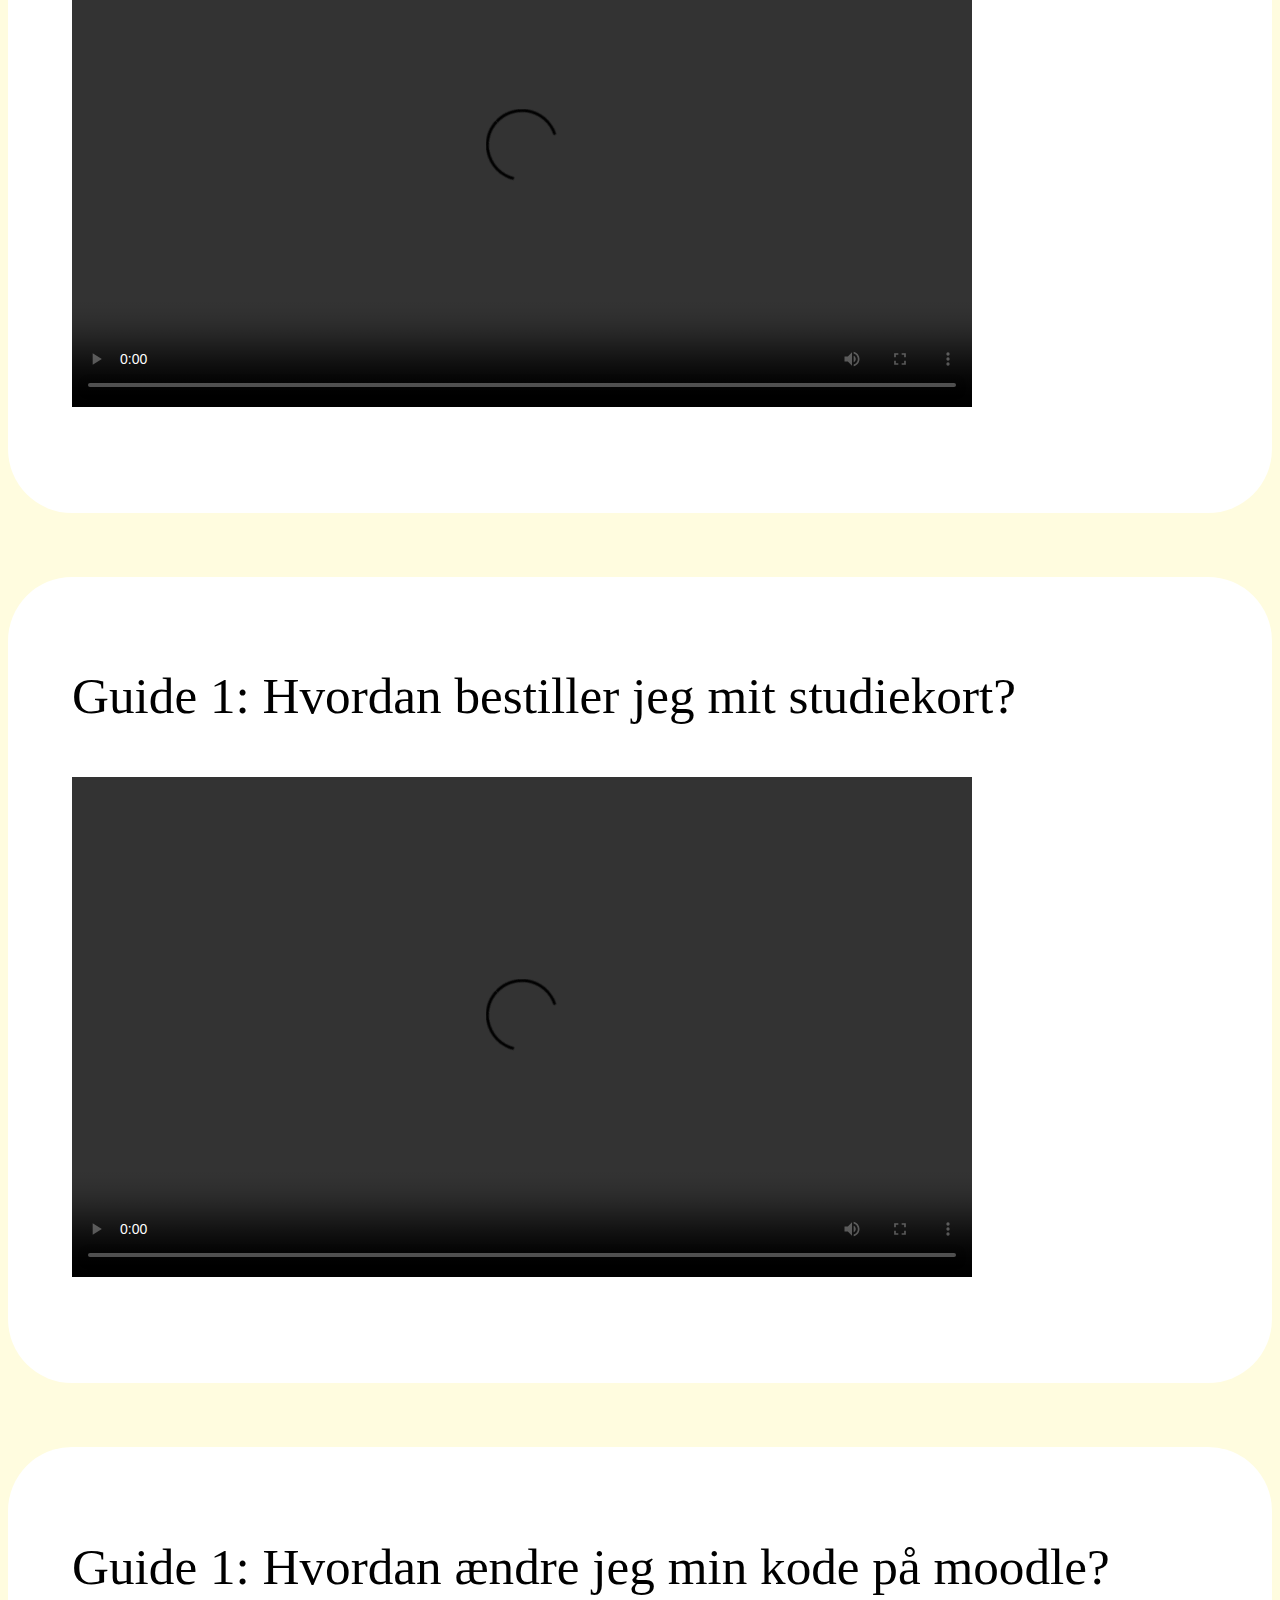
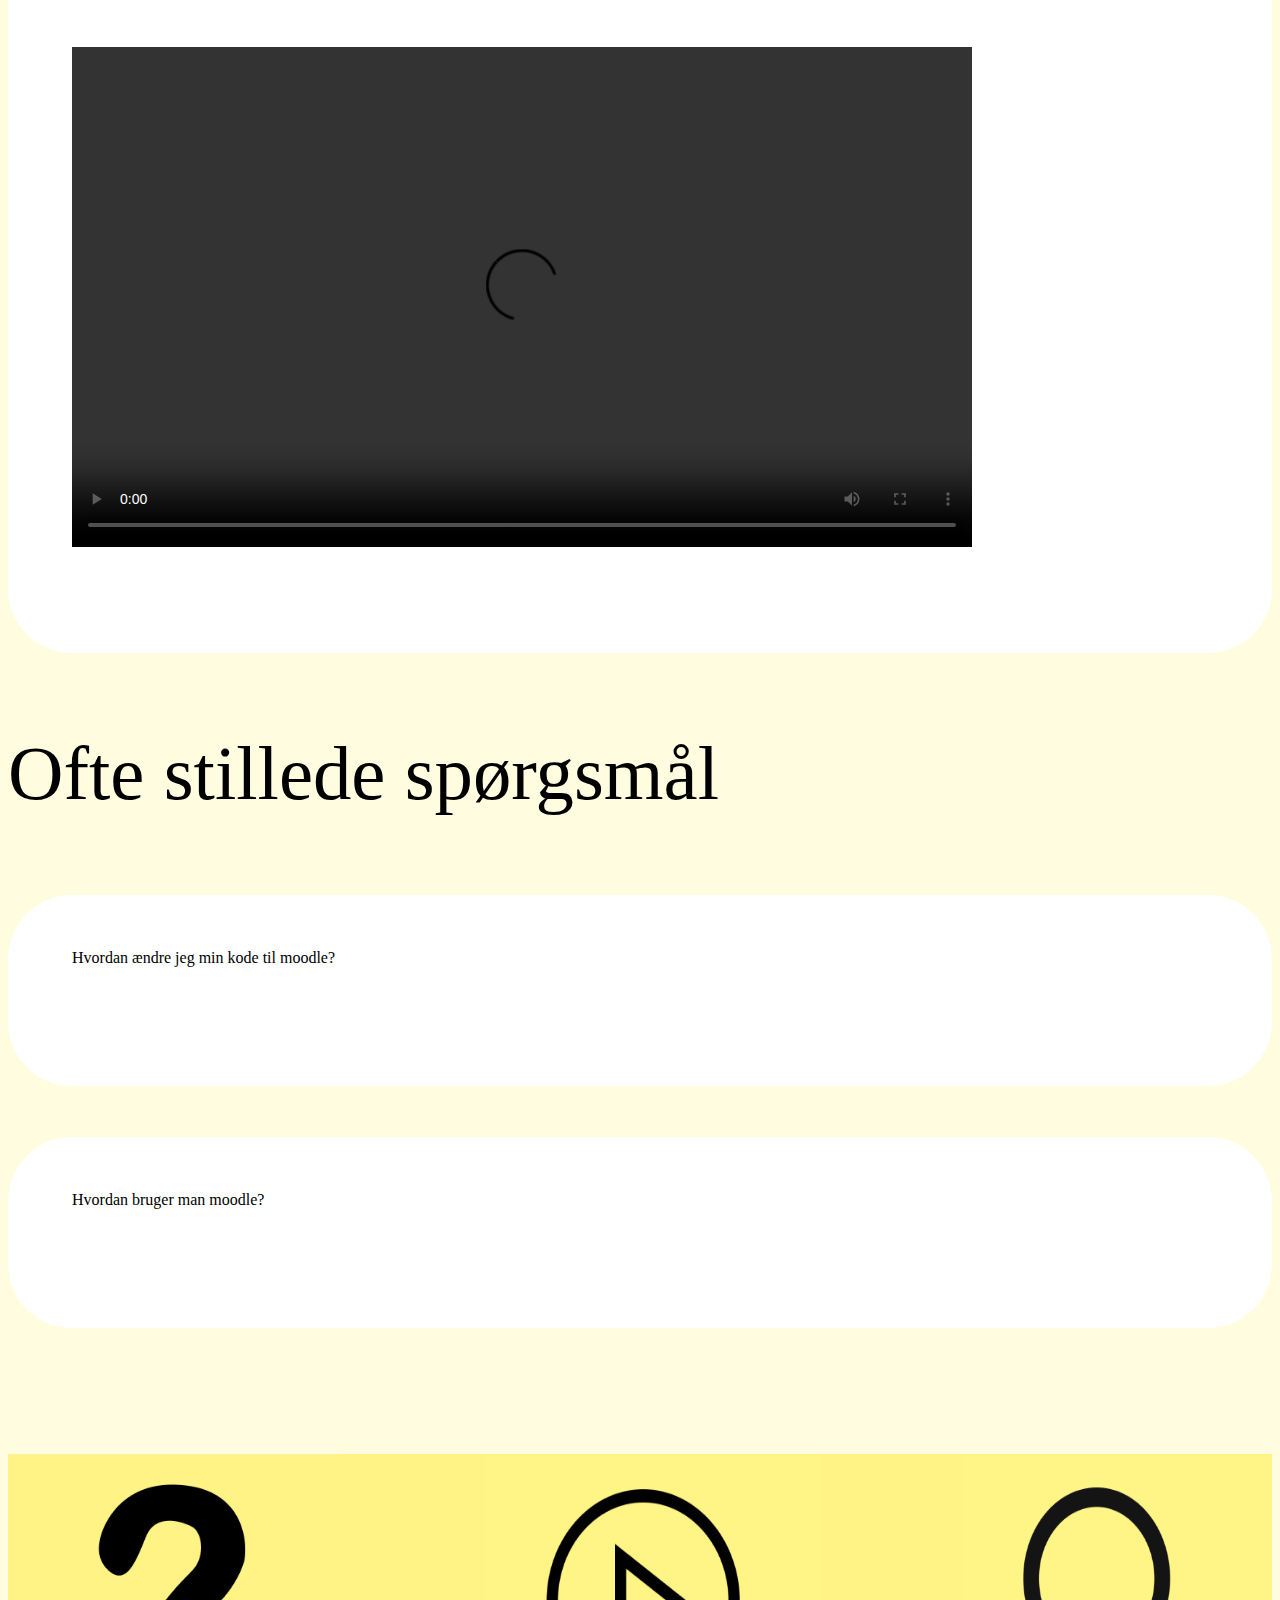
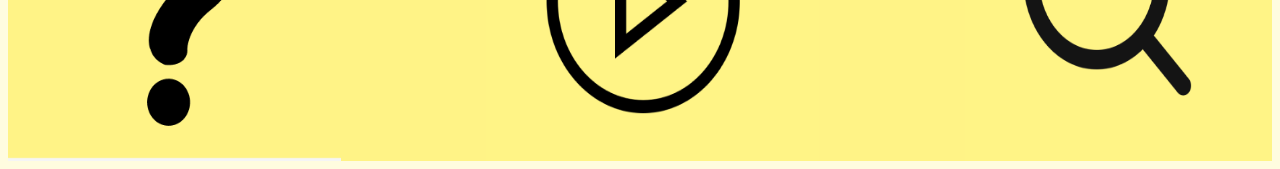
==== commit d4e6f063: "opdatering af kode" ====
--- a/index.html
+++ b/index.html
@@ -27,7 +27,7 @@
   </p>
 
   <video width="900" height="500" controls class="video">
-    <source src="Fotos/Skærmoptagelse%202024-10-03%20kl.%2010.33.41.mov" type="video/mp4">
+    <source src="fotos/Skærmoptagelse%202024-10-03%20kl.%2010.33.41.mov" type="video/mp4">
   </video>
 </div>
 
@@ -40,7 +40,7 @@
   </p>
 
   <video width="900" height="500" controls class="video" >
-    <source src="Fotos/skema.mov" type="video/mp4">
+    <source src="fotos/skema.mov" type="video/mp4">
   </video>
 </div>
 
@@ -53,7 +53,7 @@
   </p>
 
   <video width="900" height="500" controls class="video" >
-    <source src="Fotos/studiekort.mov" type="video/mp4">
+    <source src="fotos/studiekort.mov" type="video/mp4">
   </video>
 </div>
 
@@ -65,7 +65,7 @@
   </p>
 
   <video width="900" height="500" controls class="video" >
-    <source src="Fotos/kode.mov" type="video/mp4">
+    <source src="fotos/kode.mov" type="video/mp4">
   </video>
 </div>
 
@@ -91,9 +91,9 @@
 
 
 <div class="container2">
-  <a class="fot" href="quizforside.html"><img src="Fotos/%3F.png" alt="quiz" class="foto"></a>
-  <a class="fot" href="index.html"><img src="Fotos/play.png" alt="play" class="foto"></a>
-  <a class="fot"  href="søgside.html"><img src="Fotos/søg.png" alt="søg" class="foto1"></a>
+  <a class="fot" href="quizforside.html"><img src="fotos/%3F.png" alt="quiz" class="foto"></a>
+  <a class="fot" href="index.html"><img src="fotos/play.png" alt="play" class="foto"></a>
+  <a class="fot"  href="søgside.html"><img src="fotos/søg.png" alt="søg" class="foto1"></a>
 </div>
 
 </body>
